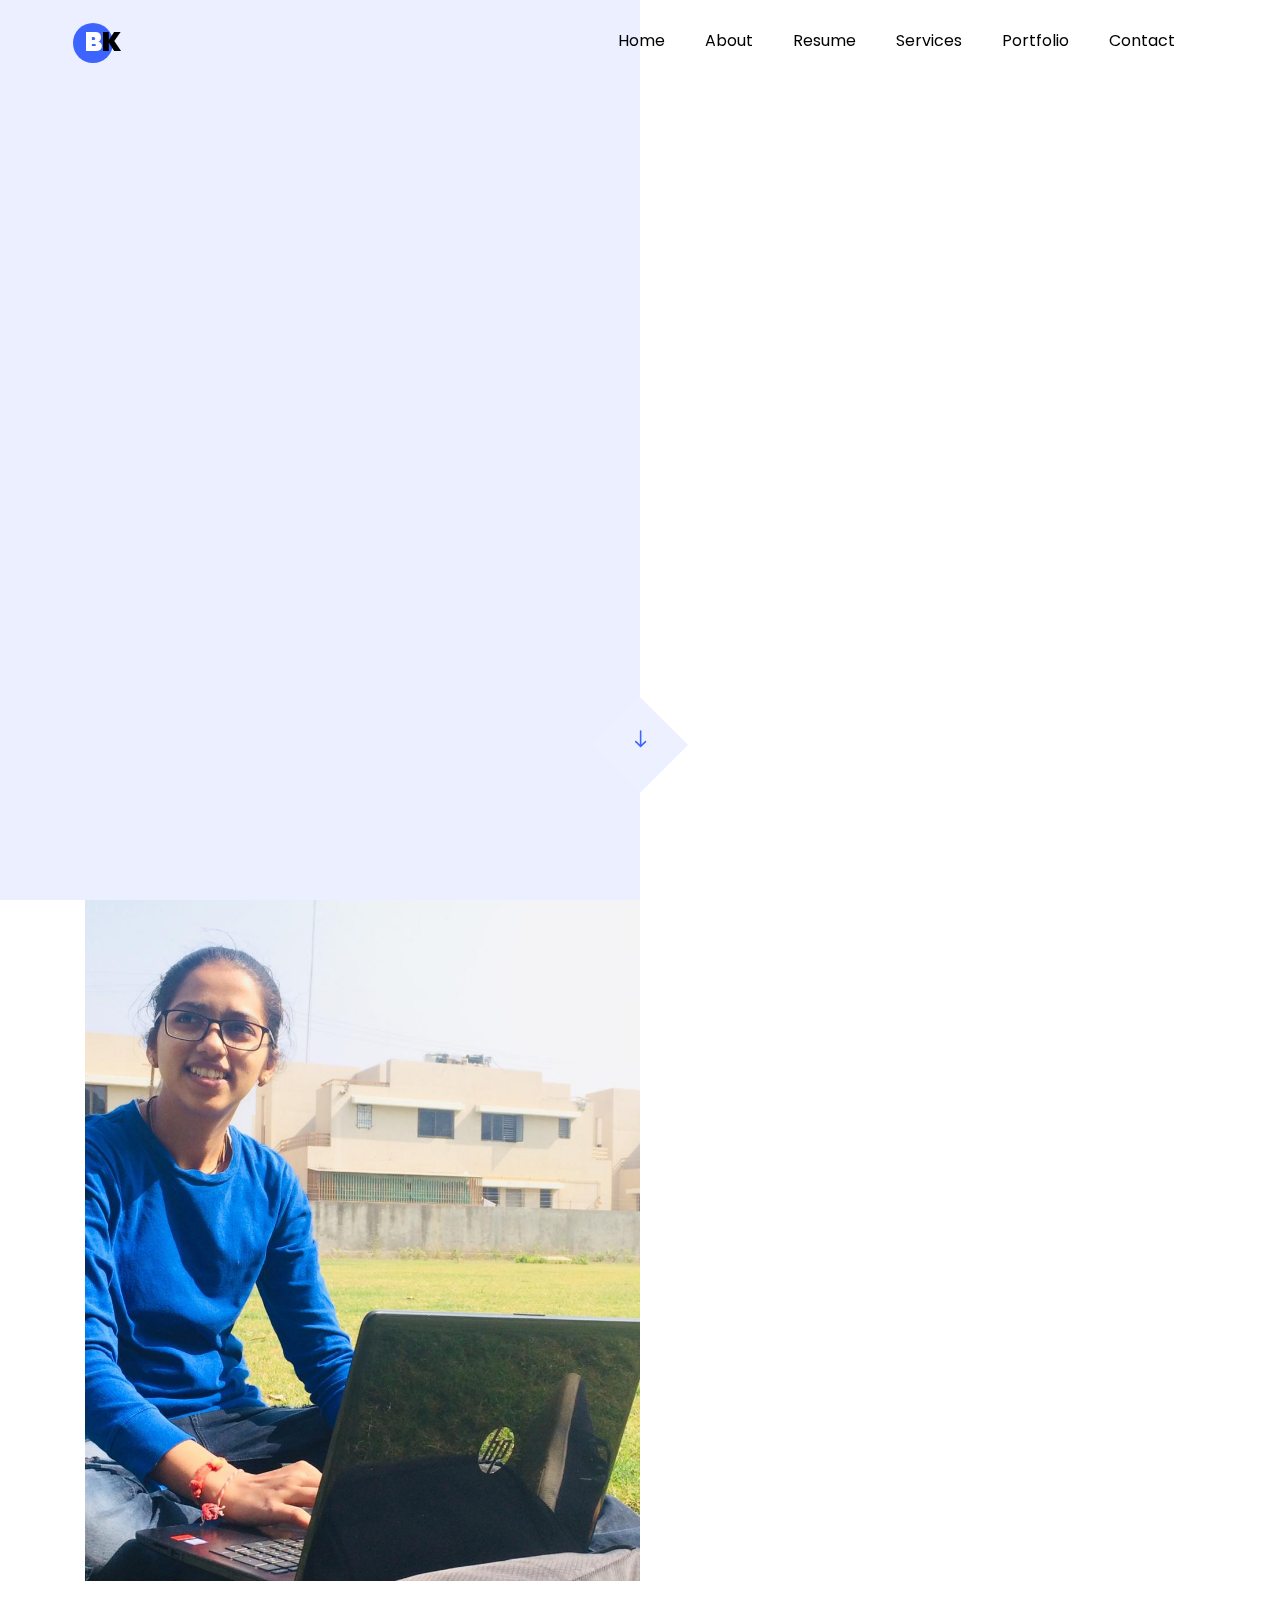
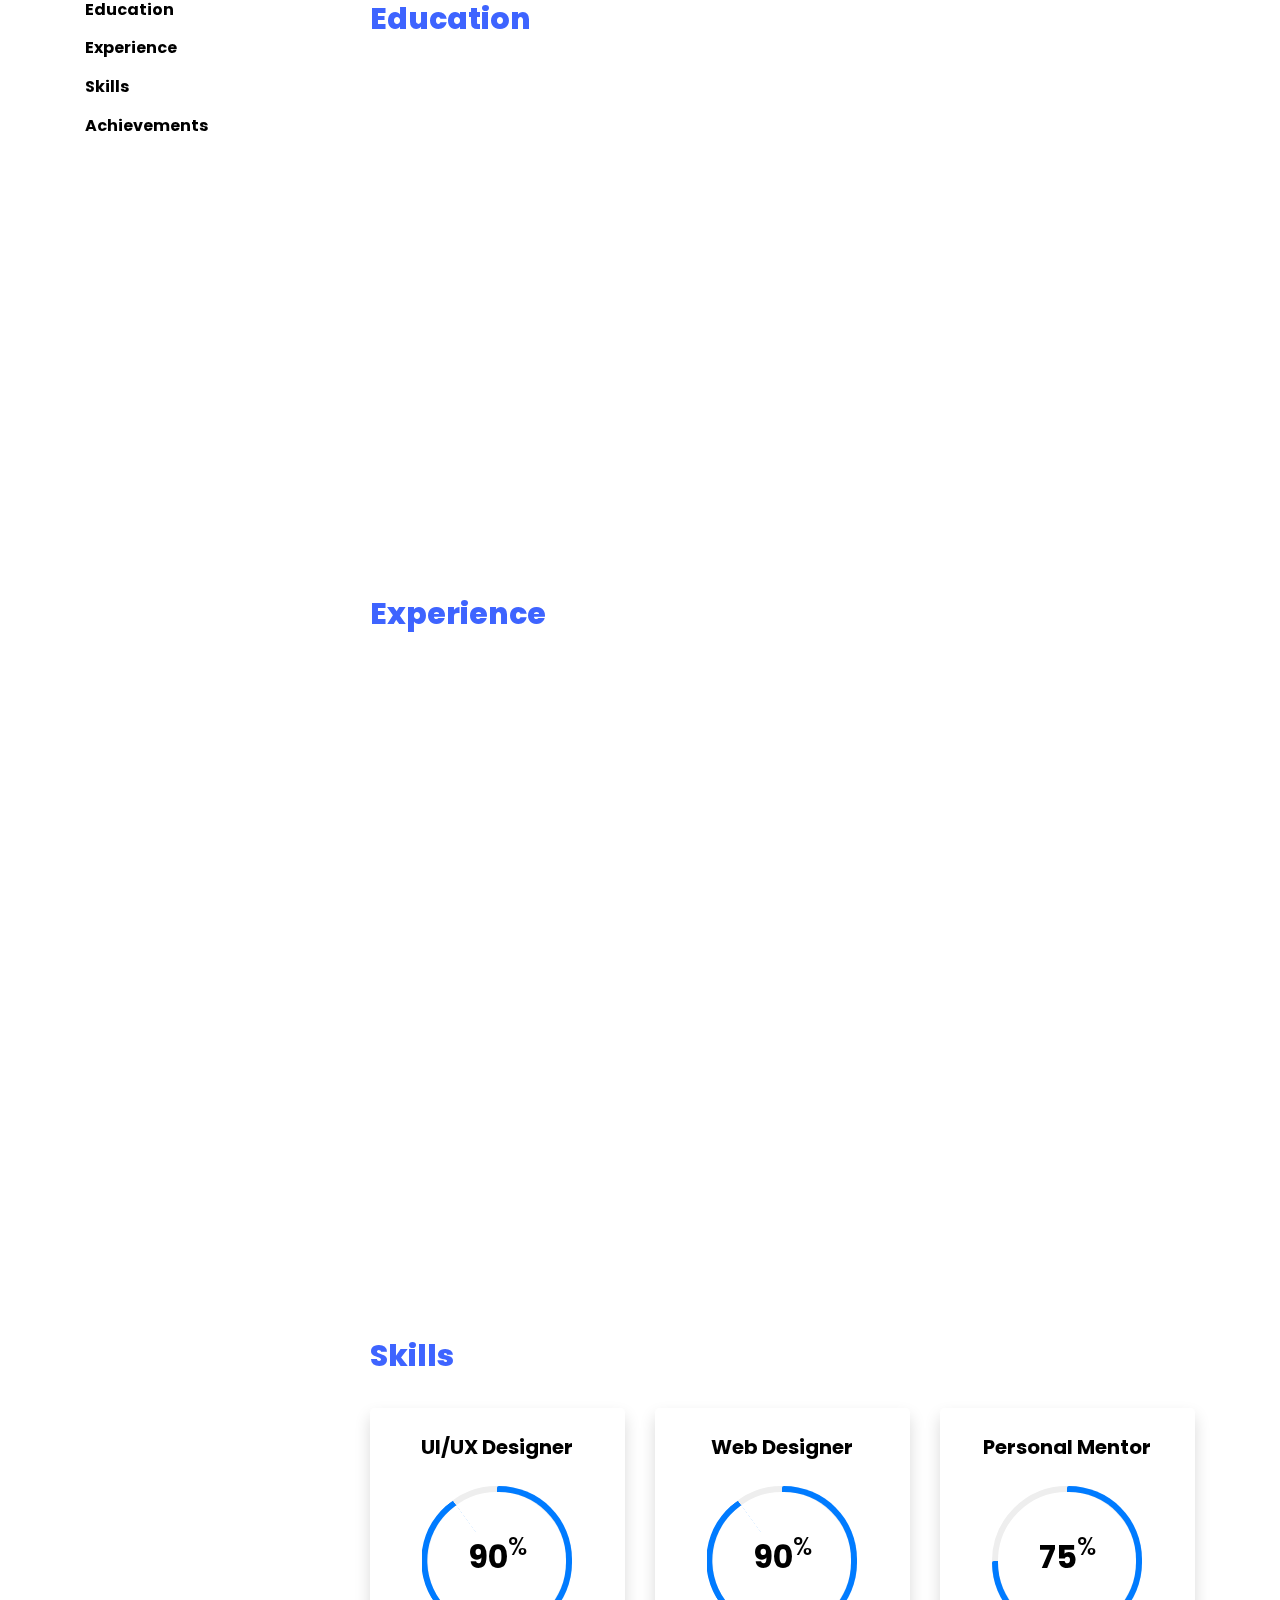
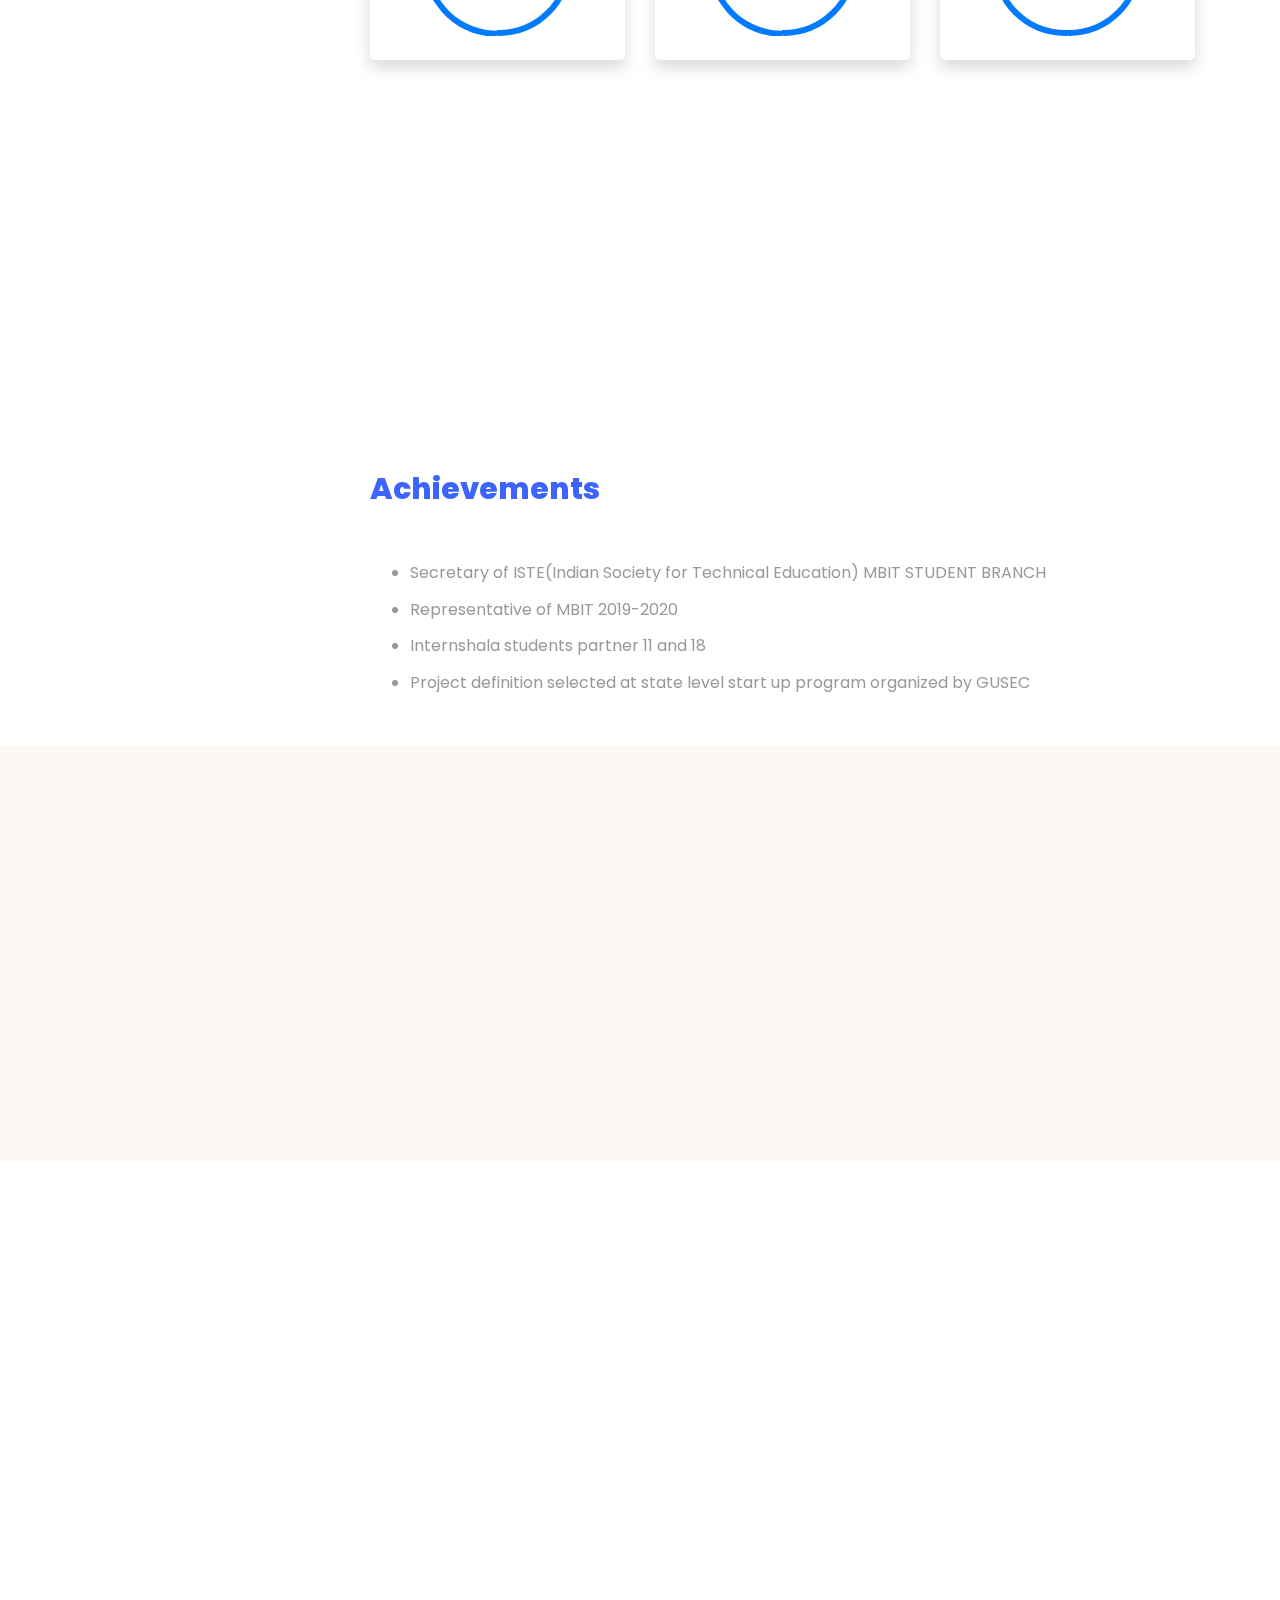
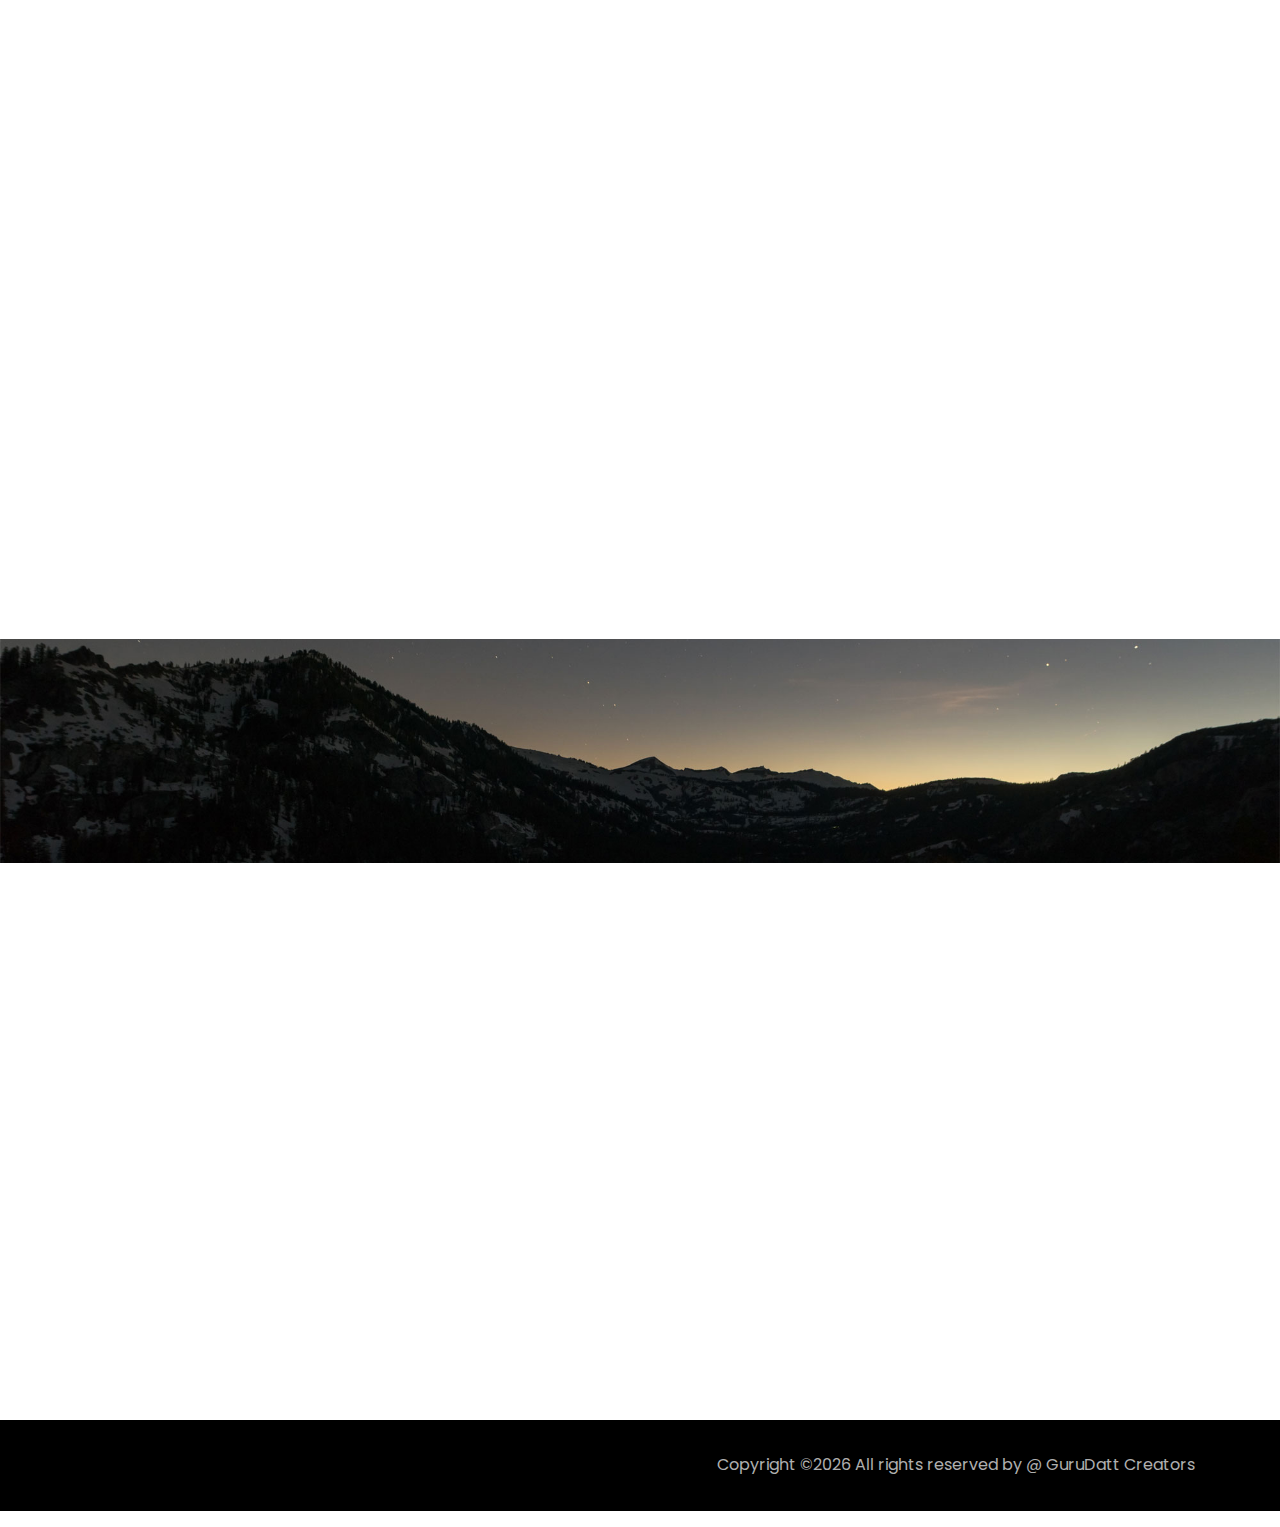
==== index.html @ 6f960ed7 "first commit" ====
<!DOCTYPE html>
<html lang="en">
  
<!-- Mirrored from technext.github.io/ronaldo/ by HTTrack Website Copier/3.x [XR&CO'2014], Mon, 31 May 2021 11:01:25 GMT -->
<!-- Added by HTTrack --><meta http-equiv="content-type" content="text/html;charset=utf-8" /><!-- /Added by HTTrack -->
<head>
    <title>Ronaldo - Free Bootstrap 4 Template by Colorlib</title>
    <meta charset="utf-8">
    <meta name="viewport" content="width=device-width, initial-scale=1, shrink-to-fit=no">
    
    <link href="https://fonts.googleapis.com/css?family=Poppins:100,200,300,400,500,600,700,800,900" rel="stylesheet">
	<link rel="stylesheet" href="path/to/font-awesome/css/font-awesome.min.css">
    <link rel="stylesheet" href="css/open-iconic-bootstrap.min.css">
    <link rel="stylesheet" href="css/animate.css">
    
    <link rel="stylesheet" href="css/owl.carousel.min.css">
    <link rel="stylesheet" href="css/owl.theme.default.min.css">
    <link rel="stylesheet" href="css/magnific-popup.css">

    <link rel="stylesheet" href="css/aos.css">

    <link rel="stylesheet" href="css/ionicons.min.css">
    
    <link rel="stylesheet" href="css/flaticon.css">
    <link rel="stylesheet" href="css/icomoon.css">
    <link rel="stylesheet" href="css/style.css">
  </head>
  <body data-spy="scroll" data-target=".site-navbar-target" data-offset="300">
	  
	  
    <nav class="navbar navbar-expand-lg navbar-dark ftco_navbar ftco-navbar-light site-navbar-target" id="ftco-navbar">
	    <div class="container">
	      <a class="navbar-brand" href="index-2.html"><span>B</span>K</a>
	      <button class="navbar-toggler js-fh5co-nav-toggle fh5co-nav-toggle" type="button" data-toggle="collapse" data-target="#ftco-nav" aria-controls="ftco-nav" aria-expanded="false" aria-label="Toggle navigation">
	        <span class="oi oi-menu"></span> Menu
	      </button>

	      <div class="collapse navbar-collapse" id="ftco-nav">
	        <ul class="navbar-nav nav ml-auto">
	          <li class="nav-item"><a href="#home-section" class="nav-link"><span>Home</span></a></li>
	          <li class="nav-item"><a href="#about-section" class="nav-link"><span>About</span></a></li>
	          <li class="nav-item"><a href="#resume-section" class="nav-link"><span>Resume</span></a></li>
	          <li class="nav-item"><a href="#services-section" class="nav-link"><span>Services</span></a></li>
	          <li class="nav-item"><a href="#projects-section" class="nav-link"><span>Portfolio</span></a></li>
	          <!-- <li class="nav-item"><a href="#blog-section" class="nav-link"><span>Blog</span></a></li> -->
	          <li class="nav-item"><a href="#contact-section" class="nav-link"><span>Contact</span></a></li>
	        </ul>
	      </div>
	    </div>
	  </nav>
	  <section class="hero-wrap js-fullheight">
      <div class="overlay"></div>
      <div class="container">
        <div class="row no-gutters slider-text js-fullheight justify-content-center align-items-center">
          <div class=" col-md-6 ftco-animate d-flex align-items-center">
          	<div class="text text-center">
          		<span class="subheading">Hey! I am</span>
		  				<h1>Bhumi Kachhiya</h1>
			  				<h2>I'm a 
								  <span
								     class="txt-rotate"
								     data-period="2000"
								     data-rotate='[ "Web Designer.", "Developer.", "Photographer.", "Marketer.", "Blogger" ]'></span>
								</h2>
							</div>
            </div>
          </div>
        </div>
      </div>
      <div class="mouse">
				<a href="#" class="mouse-icon">
					<div class="mouse-wheel"><span class="ion-ios-arrow-round-down"></span></div>
				</a>
			</div>
    </section>

    <section class="ftco-about img ftco-section ftco-no-pt ftco-no-pb" id="about-section">
    	<div class="container">
    		<div class="row d-flex no-gutters">
    			<div class="col-md-6 col-lg-6 d-flex">
    				<div class="img-about img d-flex align-items-stretch">
    					<div class="overlay"></div>
	    				<div class="img d-flex align-self-stretch align-items-center" style="background-image:url(images/Bhumi2.jpg);">
	    				</div>
    				</div>
    			</div>
    			<div class="col-md-6 col-lg-6 pl-md-5 py-5">
    				<div class="row justify-content-start pb-3">
		          <div class="col-md-12 heading-section ftco-animate">
		          	<h1 class="big">About</h1>
		            <h2 class="mb-4">About Me</h2>
		            <p>I am Bhumi Kachhiya. I'm UI/UX Designer, Front end Developer and Wordpress/shopify Developer life long learner, and ready for new opportunities.</p>
		          <p>I believe in user centered design and delivering the best possible experience to people. I have experience with following technology</p>
					<p>I was Representative of Madhuben & Bhanubhai Patel Institute of Technology 2019-2020. I also have experience in Non-technical field like Management , Speaker and Leadership. I worked as Secretary of ISTE MBIT SB and lead whole team since 2018 with 250+ members continuously 2 years. Also handle 20+ events as coordinator and volunteering in 35+ events.</p>
				</div>
		        </div>
	          <div class="counter-wrap ftco-animate d-flex mt-md-3">
              <div class="text">
              	<p class="mb-4">
	                <span class="number" data-number="120">0</span>
	                <span>Project complete</span>
                </p>
                <!-- <p><a href="#" class="btn btn-primary py-3 px-3">Download CV</a></p> -->
              </div>
	          </div>
	        </div>
        </div>
    	</div>
    </section>


    <section class="ftco-section ftco-no-pb goto-here" id="resume-section">
    	<div class="container">
    		<div class="row">
    			<div class="col-md-3">
				    <nav id="navi">
					    <ul>
					      <li><a href="#page-1">Education</a></li>
					      <li><a href="#page-2">Experience</a></li>
					      <li><a href="#page-3">Skills</a></li>
					      <li><a href="#page-4">Achievements</a></li>
					    </ul>
					  </nav>
					</div>
					<div class="col-md-9">
					  <div id="page-1" class= "page one">
					  	<h2 class="heading">Education</h2>
					    <div class="resume-wrap d-flex ftco-animate">
					    	<div class="icon d-flex align-items-center justify-content-center">
					    		<span class="flaticon-ideas"></span>
					    	</div>
					    	<div class="text pl-3">
		    					<span class="date">2016-2020</span>
		    					<h2>B.E - Computer Engineering</h2>
		    					<span class="position">MBIT</span>
	    					</div>
	    				</div>
	    				<div class="resume-wrap d-flex ftco-animate">
	    					<div class="icon d-flex align-items-center justify-content-center">
					    		<span class="flaticon-ideas"></span>
					    	</div>
					    	<div class="text pl-3">
		    					<span class="date">2014-2016</span>
		    					<h2>H.S.C.</h2>
		    					<span class="position">Kasturba Kanya Vidhyalaya</span>
		    				</div>
	    				</div>
	    				<div class="resume-wrap d-flex ftco-animate">
	    					<div class="icon d-flex align-items-center justify-content-center">
					    		<span class="flaticon-ideas"></span>
					    	</div>
					    	<div class="text pl-3">
		    					<span class="date">2013-2014</span>
		    					<h2>S.S.C.</h2>
		    					<span class="position">Cambridge University</span>
		    				</div>
	    				</div>
					  </div>

					  <div id="page-2" class= "page two">
					  	<h2 class="heading">Experience</h2>
					    <div class="resume-wrap d-flex ftco-animate">
					    	<div class="icon d-flex align-items-center justify-content-center">
					    		<span class="flaticon-ideas"></span>
					    	</div>
					    	<div class="text pl-3">
		    					<span class="date">2021-Current</span>
		    					<h2>IT Assistant</h2>
		    					<span class="position">Charotar Gas</span>
		    					<!-- <p>A small river named Duden flows by their place and supplies it with the necessary regelialia. It is a paradisematic country, in which roasted parts of sentences fly into your mouth.</p> -->
		    				</div>
	    				</div>
	    				<div class="resume-wrap d-flex ftco-animate">
	    					<div class="icon d-flex align-items-center justify-content-center">
					    		<span class="flaticon-ideas"></span>
					    	</div>
					    	<div class="text pl-3">
		    					<span class="date">Aug 2020 - May 2021</span>
		    					<h2>UI/UX Designer + Front End Developer</h2>
		    					<span class="position">Bitontree Solutions</span>
		    					<!-- <p>A small river named Duden flows by their place and supplies it with the necessary regelialia. It is a paradisematic country, in which roasted parts of sentences fly into your mouth.</p> -->
		    				</div>
	    				</div>
	    				<div class="resume-wrap d-flex ftco-animate">
	    					<div class="icon d-flex align-items-center justify-content-center">
					    		<span class="flaticon-ideas"></span>
					    	</div>
					    	<div class="text pl-3">
		    					<span class="date">Jan 2020 - Aug 2020</span>
		    					<h2>Front End Developer</h2>
		    					<span class="position">Alian Software</span>
		    					<!-- <p>A small river named Duden flows by their place and supplies it with the necessary regelialia. It is a paradisematic country, in which roasted parts of sentences fly into your mouth.</p> -->
		    				</div>
	    				</div>
	    				<div class="resume-wrap d-flex ftco-animate">
	    					<div class="icon d-flex align-items-center justify-content-center">
					    		<span class="flaticon-ideas"></span>
					    	</div>
					    	<div class="text pl-3">
		    					<span class="date">2017-2020</span>
		    					<h2>Secretary</h2>
		    					<span class="position">MBIT College</span>
		    					<!-- <p>A small river named Duden flows by their place and supplies it with the necessary regelialia. It is a paradisematic country, in which roasted parts of sentences fly into your mouth.</p> -->
		    				</div>
	    				</div>
	    				
					  </div>
					  <div id="page-3" class= "page three">
					  	<h2 class="heading">Skills</h2>
					  	<div class="row progress-circle mb-5">
					  		<div class="col-lg-4 mb-4">
						      <div class="bg-white rounded-lg shadow p-4">
						        <h2 class="h5 font-weight-bold text-center mb-4">UI/UX Designer</h2>

						        <!-- Progress bar 1 -->
						        <div class="progress mx-auto" data-value='90'>
						          <span class="progress-left">
                        <span class="progress-bar border-primary"></span>
						          </span>
						          <span class="progress-right">
                        <span class="progress-bar border-primary"></span>
						          </span>
						          <div class="progress-value w-100 h-100 rounded-circle d-flex align-items-center justify-content-center">
						            <div class="h2 font-weight-bold">90<sup class="small">%</sup></div>
						          </div>
						        </div>
						        <!-- END -->

						        <!-- Demo info -->
						        
						        <!-- END -->
						      </div>
						    </div>

						    <div class="col-lg-4 mb-4">
						      <div class="bg-white rounded-lg shadow p-4">
						        <h2 class="h5 font-weight-bold text-center mb-4">Web Designer</h2>

						        <!-- Progress bar 1 -->
						        <div class="progress mx-auto" data-value='90'>
						          <span class="progress-left">
                        <span class="progress-bar border-primary"></span>
						          </span>
						          <span class="progress-right">
                        <span class="progress-bar border-primary"></span>
						          </span>
						          <div class="progress-value w-100 h-100 rounded-circle d-flex align-items-center justify-content-center">
						            <div class="h2 font-weight-bold">90<sup class="small">%</sup></div>
						          </div>
						        </div>
						        <!-- END -->

						      </div>
						    </div>

						    <div class="col-lg-4 mb-4">
						      <div class="bg-white rounded-lg shadow p-4">
						        <h2 class="h5 font-weight-bold text-center mb-4">Personal Mentor</h2>

						        <!-- Progress bar 1 -->
						        <div class="progress mx-auto" data-value='75'>
						          <span class="progress-left">
                        <span class="progress-bar border-primary"></span>
						          </span>
						          <span class="progress-right">
                        <span class="progress-bar border-primary"></span>
						          </span>
						          <div class="progress-value w-100 h-100 rounded-circle d-flex align-items-center justify-content-center">
						            <div class="h2 font-weight-bold">75<sup class="small">%</sup></div>
						          </div>
						        </div>
						        <!-- END -->

						      </div>
						    </div>
					  	</div>
					  	<div class="row">
					  		<div class="col-md-6 animate-box">
									<div class="progress-wrap ftco-animate">
										<h3>HTML/5</h3>
										<div class="progress">
										 	<div class="progress-bar color-1" role="progressbar" aria-valuenow="90"
										  	aria-valuemin="0" aria-valuemax="100" style="width:90%">
										    <span>98%</span>
										  	</div>
										</div>
									</div>
								</div>
								<div class="col-md-6 animate-box">
									<div class="progress-wrap ftco-animate">
										<h3>CSS and Framework</h3>
										<div class="progress">
										 	<div class="progress-bar color-2" role="progressbar" aria-valuenow="85"
										  	aria-valuemin="0" aria-valuemax="100" style="width:85%">
										    <span>95%</span>
										  	</div>
										</div>
									</div>
								</div>
								<div class="col-md-6 animate-box">
									<div class="progress-wrap ftco-animate">
										<h3>JavaScript</h3>
										<div class="progress">
										 	<div class="progress-bar color-3" role="progressbar" aria-valuenow="95"
										  	aria-valuemin="0" aria-valuemax="100" style="width:95%">
										    <span>95%</span>
										  	</div>
										</div>
									</div>
								</div>
								<div class="col-md-6 animate-box">
									<div class="progress-wrap ftco-animate">
										<h3>Figma</h3>
										<div class="progress">
										 	<div class="progress-bar color-4" role="progressbar" aria-valuenow="90"
										  	aria-valuemin="0" aria-valuemax="100" style="width:90%">
										    <span>98%</span>
										  	</div>
										</div>
									</div>
								</div>
								<div class="col-md-6 animate-box">
									<div class="progress-wrap ftco-animate">
										<h3>React JS</h3>
										<div class="progress">
										 	<div class="progress-bar color-5" role="progressbar" aria-valuenow="70"
										  	aria-valuemin="0" aria-valuemax="100" style="width:70%">
										    <span>60%</span>
										  	</div>
										</div>
									</div>
								</div>
								<div class="col-md-6 animate-box">
									<div class="progress-wrap ftco-animate">
										<h3>Adobe XD</h3>
										<div class="progress">
										 	<div class="progress-bar color-6" role="progressbar" aria-valuenow="80"
										  	aria-valuemin="0" aria-valuemax="100" style="width:80%">
										    <span>60%</span>
										  	</div>
										</div>
									</div>
								</div>
					  	</div>
					  </div>
					  <div id="page-4" class= "page four">
					    <h2 class="heading">Achievements</h2>
						<ul class="my-5">
							<li class="position my-2">Secretary of ISTE(Indian Society for Technical
								Education) MBIT STUDENT BRANCH</li>
							<li class="position">Representative of MBIT 2019-2020</li>
							<li class="position my-2"> Internshala students partner 11 and 18</li>
							<li class="position">Project definition selected at state level start up
								program organized by GUSEC</li>
							
						</ul>
					  </div>
					</div>
			  </div>
    	</div>
    </section>

    <!-- <section class="ftco-section" id="services-section">
    	<div class="container-fluid px-md-5">
    		<div class="row justify-content-center py-5 mt-5">
          <div class="col-md-12 heading-section text-center ftco-animate">
          	<h1 class="big big-2">Check out the great services I offer</h1>
            <h2 class="mb-4">Services</h2>
            <p>Far far away, behind the word mountains, far from the countries Vokalia and Consonantia</p>
          </div>
        </div>
    		<div class="row">
					<div class="col-md-4 text-center d-flex ftco-animate">
						<a href="#" class="services-1 shadow">
							<span class="icon">
								<i class="flaticon-analysis"></i>
							</span>
							<div class="desc">
								<h3 class="mb-5">Web Design</h3>
								<p>A small river named Duden flows by their place and supplies it with the necessary regelialia.</p>
							</div>
						</a>
					</div>
					<div class="col-md-4 text-center d-flex ftco-animate">
						<a href="#" class="services-1 shadow">
							<span class="icon">
								<i class="flaticon-flasks"></i>
							</span>
							<div class="desc">
								<h3 class="mb-5">Phtography</h3>
								<p>A small river named Duden flows by their place and supplies it with the necessary regelialia.</p>
							</div>
						</a>
					</div>
					<div class="col-md-4 text-center d-flex ftco-animate">
						<a href="#" class="services-1 shadow">
							<span class="icon">
								<i class="flaticon-ideas"></i>
							</span>
							<div class="desc">
								<h3 class="mb-5">Web Developer</h3>
								<p>A small river named Duden flows by their place and supplies it with the necessary regelialia.</p>
							</div>
						</a>
					</div>

					<div class="col-md-4 text-center d-flex ftco-animate">
						<a href="#" class="services-1 shadow">
							<span class="icon">
								<i class="flaticon-innovation"></i>
							</span>
							<div class="desc">
								<h3 class="mb-5">App Developing</h3>
								<p>A small river named Duden flows by their place and supplies it with the necessary regelialia.</p>
							</div>
						</a>
					</div>
					<div class="col-md-4 text-center d-flex ftco-animate">
						<a href="#" class="services-1 shadow">
							<span class="icon">
								<i class="flaticon-ux-design"></i>
							</span>
							<div class="desc">
								<h3 class="mb-5">Branding</h3>
								<p>A small river named Duden flows by their place and supplies it with the necessary regelialia.</p>
							</div>
						</a>
					</div>
					<div class="col-md-4 text-center d-flex ftco-animate">
						<a href="#" class="services-1 shadow">
							<span class="icon">
								<i class="flaticon-idea"></i>
							</span>
							<div class="desc">
								<h3 class="mb-5">Product Strategy</h3>
								<p>A small river named Duden flows by their place and supplies it with the necessary regelialia.</p>
							</div>
						</a>
					</div>
				</div>
    	</div>
    </section> -->

          
	<!-- ======= Services Section ======= -->
    <section id="services" class="services section-bg ftco-section" id="services-section">
		<div class="container">
  
		  <div class="section-title" data-aos="fade-up">
			<h2 class="text-center">Services</h2>
			<p class="text-center">Check out the great services we offer</p>
		  </div>
  
		  <div class="row">
			<div class="col-md-6 col-lg-3 d-flex align-items-stretch" data-aos="zoom-in" data-aos-delay="100">
			  <div class="icon-box">
				<div class="icon"><i class="bx bxl-dribbble"></i></div>
				<h4 class="title"><a href="">UI/UX Design</a></h4>
				<p class="description">Voluptatum deleniti atque corrupti quos dolores et quas molestias excepturi sint occaecati cupiditate</p>
			  </div>
			</div>
  
			<div class="col-md-6 col-lg-3 d-flex align-items-stretch" data-aos="zoom-in" data-aos-delay="200">
			  <div class="icon-box">
				<div class="icon"><i class="bx bx-file"></i></div>
				<h4 class="title"><a href="">UX Research</a></h4>
				<p class="description">Duis aute irure dolor in reprehenderit in voluptate velit esse cillum dolore eu fugiat nulla</p>
			  </div>
			</div>
  
			<div class="col-md-6 col-lg-3 d-flex align-items-stretch" data-aos="zoom-in" data-aos-delay="300">
			  <div class="icon-box">
				<div class="icon"><i class="bx bx-tachometer"></i></div>
				<h4 class="title"><a href="">Web Developer</a></h4>
				<p class="description">Excepteur sint occaecat cupidatat non proident, sunt in culpa qui officia deserunt mollit anim</p>
			  </div>
			</div>
  
			<div class="col-md-6 col-lg-3 d-flex align-items-stretch" data-aos="zoom-in" data-aos-delay="400">
			  <div class="icon-box">
				<div class="icon"><i class="bx bx-world"></i></div>
				<h4 class="title"><a href="">Wireframing and prototyping</a></h4>
				<p class="description">At vero eos et accusamus et iusto odio dignissimos ducimus qui blanditiis praesentium voluptatum</p>
			  </div>
			</div>
  
		  </div>
  
		</div>
	  </section><!-- End Services Section -->

	  
   <!-- ======= Portfolio Section ======= -->
   <section id="portfolio" class="portfolio ftco-section ftco-project" id="projects-section">
	<div class="container">

	  <div class="section-title" data-aos="fade-up">
		<h2 class="text-center">Portfolio</h2>
		<p class="text-center">Check out our beautifull portfolio</p>
	  </div>

	  <div class="row" data-aos="fade-up" data-aos-delay="100">
		<div class="col-lg-12">
		  <ul id="portfolio-flters">
			<li data-filter="*" class="filter-active">All</li>
			<li data-filter=".filter-app">App</li>
			<li data-filter=".filter-card">Card</li>
			<li data-filter=".filter-web">Web</li>
		  </ul>
		</div>
	  </div>

	  <div class="row portfolio-container" data-aos="fade-up" data-aos-delay="200">

		<div class="col-lg-4 col-md-6 portfolio-item filter-app">
		  <div class="portfolio-wrap">
			<img src="images/portfolio-1.jpg" class="img-fluid" alt="">
			<div class="portfolio-links">
			  <a href="images/portfolio-1.jpg" data-gall="portfolioGallery" class="venobox" title="App 1"><i class="icofont-plus-circle"></i></a>
			  <a href="portfolio-details.html" title="More Details"><i class="icofont-link"></i></a>
			</div>
			<div class="portfolio-info">
			  <h4>App 1</h4>
			  <p>App</p>
			</div>
		  </div>
		</div>

		<div class="col-lg-4 col-md-6 portfolio-item filter-web">
		  <div class="portfolio-wrap">
			<img src="images/portfolio-2.jpg" class="img-fluid" alt="">
			<div class="portfolio-links">
			  <a href="images/portfolio-2.jpg" data-gall="portfolioGallery" class="venobox" title="Web 3"><i class="icofont-plus-circle"></i></a>
			  <a href="portfolio-details.html" title="More Details"><i class="icofont-link"></i></a>
			</div>
			<div class="portfolio-info">
			  <h4>Web 3</h4>
			  <p>Web</p>
			</div>
		  </div>
		</div>

		<div class="col-lg-4 col-md-6 portfolio-item filter-app">
		  <div class="portfolio-wrap">
			<img src="images/portfolio-3.jpg" class="img-fluid" alt="">
			<div class="portfolio-links">
			  <a href="images/portfolio-3.jpg" data-gall="portfolioGallery" class="venobox" title="App 2"><i class="icofont-plus-circle"></i></a>
			  <a href="portfolio-details.html" title="More Details"><i class="icofont-link"></i></a>
			</div>
			<div class="portfolio-info">
			  <h4>App 2</h4>
			  <p>App</p>
			</div>
		  </div>
		</div>

		<div class="col-lg-4 col-md-6 portfolio-item filter-card">
		  <div class="portfolio-wrap">
			<img src="images/portfolio-4.jpg" class="img-fluid" alt="">
			<div class="portfolio-links">
			  <a href="images/portfolio-4.jpg" data-gall="portfolioGallery" class="venobox" title="Card 2"><i class="icofont-plus-circle"></i></a>
			  <a href="portfolio-details.html" title="More Details"><i class="icofont-link"></i></a>
			</div>
			<div class="portfolio-info">
			  <h4>Card 2</h4>
			  <p>Card</p>
			</div>
		  </div>
		</div>

		<div class="col-lg-4 col-md-6 portfolio-item filter-web">
		  <div class="portfolio-wrap">
			<img src="images/portfolio-5.jpg" class="img-fluid" alt="">
			<div class="portfolio-links">
			  <a href="images/portfolio-5.jpg" data-gall="portfolioGallery" class="venobox" title="Web 2"><i class="icofont-plus-circle"></i></a>
			  <a href="portfolio-details.html" title="More Details"><i class="icofont-link"></i></a>
			</div>
			<div class="portfolio-info">
			  <h4>Web 2</h4>
			  <p>Web</p>
			</div>
		  </div>
		</div>

		<div class="col-lg-4 col-md-6 portfolio-item filter-app">
		  <div class="portfolio-wrap">
			<img src="images/portfolio-6.jpg" class="img-fluid" alt="">
			<div class="portfolio-links">
			  <a href="images/portfolio-6.jpg" data-gall="portfolioGallery" class="venobox" title="App 3"><i class="icofont-plus-circle"></i></a>
			  <a href="portfolio-details.html" title="More Details"><i class="icofont-link"></i></a>
			</div>
			<div class="portfolio-info">
			  <h4>App 3</h4>
			  <p>App</p>
			</div>
		  </div>
		</div>

		<div class="col-lg-4 col-md-6 portfolio-item filter-card">
		  <div class="portfolio-wrap">
			<img src="images/portfolio-7.jpg" class="img-fluid" alt="">
			<div class="portfolio-links">
			  <a href="images/portfolio-7.jpg" data-gall="portfolioGallery" class="venobox" title="Card 1"><i class="icofont-plus-circle"></i></a>
			  <a href="portfolio-details.html" title="More Details"><i class="icofont-link"></i></a>
			</div>
			<div class="portfolio-info">
			  <h4>Card 1</h4>
			  <p>Card</p>
			</div>
		  </div>
		</div>

		<div class="col-lg-4 col-md-6 portfolio-item filter-card">
		  <div class="portfolio-wrap">
			<img src="images/portfolio-8.jpg" class="img-fluid" alt="">
			<div class="portfolio-links">
			  <a href="images/portfolio-8.jpg" data-gall="portfolioGallery" class="venobox" title="Card 3"><i class="icofont-plus-circle"></i></a>
			  <a href="portfolio-details.html" title="More Details"><i class="icofont-link"></i></a>
			</div>
			<div class="portfolio-info">
			  <h4>Card 3</h4>
			  <p>Card</p>
			</div>
		  </div>
		</div>

		<div class="col-lg-4 col-md-6 portfolio-item filter-web">
		  <div class="portfolio-wrap">
			<img src="images/portfolio-9.jpg" class="img-fluid" alt="">
			<div class="portfolio-links">
			  <a href="images/portfolio-9.jpg" data-gall="portfolioGallery" class="venobox" title="Web 3"><i class="icofont-plus-circle"></i></a>
			  <a href="portfolio-details.html" title="More Details"><i class="icofont-link"></i></a>
			</div>
			<div class="portfolio-info">
			  <h4>Web 3</h4>
			  <p>Web</p>
			</div>
		  </div>
		</div>

	  </div>

	</div>
  </section><!-- End Portfolio Section -->

    
    <section class="ftco-section ftco-hireme img" style="background-image: url(images/bg_1.jpg)">
    	<div class="hire-me-bg"></div>
			<div class="container">
				<div class="row justify-content-center">
					<div class="col-md-7 ftco-animate text-center">
						<h2>I'm <span>Available</span> for freelancing</h2>
						<p>A small river named Duden flows by their place and supplies it with the necessary regelialia.</p>
						<p class="mb-0"><a href="#" class="btn btn-primary py-3 px-5">Hire me</a></p>
					</div>
				</div>
			</div>
		</section>

    <section class="ftco-section contact-section ftco-no-pb" id="contact-section">
      <div class="container">
      	<div class="row justify-content-center mb-5 pb-3">
          <div class="col-md-7 heading-section text-center ftco-animate">
          
            <h2>Contact Me</h2>
			<div class="bar"></div>
            <p>Don't make things complicated !</p>
			<p>Feel Free to contact us, you are just one step away from your Dream Project..</p>
          </div>
        </div>

        <div class="row d-flex contact-info mb-5">
          <div class="col-md-6 col-lg-4 d-flex ftco-animate">
          	<div class="align-self-stretch box text-center p-4 shadow">
          		<div class="icon d-flex align-items-center justify-content-center">
          			<span class="icon-map-signs"></span>
          		</div>
          		<div>
	          		<h3 class="mb-4">Location</h3>
		            <p>Anand, Gujarat, India</p>
		          </div>
	          </div>
          </div>
          <div class="col-md-6 col-lg-4 d-flex ftco-animate">
          	<div class="align-self-stretch box text-center p-4 shadow">
          		<div class="icon d-flex align-items-center justify-content-center">
          			<span class="icon-paper-plane"></span>
          		</div>
          		<div>
	          		<h3 class="mb-4">Email Address</h3>
		            <p><a href="mailto:info@yoursite.com">gcdev.info@gmail.com</a></p>
		          </div>
	          </div>
          </div>
          <div class="col-md-6 col-lg-4 d-flex ftco-animate">
          	<div class="align-self-stretch box text-center p-4 shadow">
          		<div class="icon d-flex align-items-center justify-content-center">
          			<span class="icon-globe"></span>
          		</div>
          		<div>
	          		<h3 class="mb-4">Website</h3>
		            <p><a href="#">yoursite.com</a></p>
	            </div>
	          </div>
          </div>
        </div>
      </div>
    </section>
		

    <footer class="ftco-footer ftco-section">
      <div class="container">
		 
		<ul class="ftco-footer-social list-unstyled float-md-left float-lft  text-center">
			<li class="ftco-animate"><a href="#"><span class="icon-facebook"></span></a></li>
			<li class="ftco-animate"><a href="#"><span class="icon-instagram"></span></a></li>
			<li class="ftco-animate"><a href="#"><span><i class="fa fa-dribbble" aria-hidden="true"></i></span></a></li>
		</ul>
            <p class="text-right mt-3">Copyright &copy;<script>document.write(new Date().getFullYear());</script> All rights reserved by @ GuruDatt Creators</p>

		</div>
    </footer>
    
  

  <!-- loader -->
  <div id="ftco-loader" class="show fullscreen"><svg class="circular" width="48px" height="48px"><circle class="path-bg" cx="24" cy="24" r="22" fill="none" stroke-width="4" stroke="#eeeeee"/><circle class="path" cx="24" cy="24" r="22" fill="none" stroke-width="4" stroke-miterlimit="10" stroke="#F96D00"/></svg></div>


  <script src="js/jquery.min.js"></script>
  <script src="js/jquery-migrate-3.0.1.min.js"></script>
  <script src="js/popper.min.js"></script>
  <script src="js/bootstrap.min.js"></script>
  <script src="js/jquery.easing.1.3.js"></script>
  <script src="js/jquery.waypoints.min.js"></script>
  <script src="js/jquery.stellar.min.js"></script>
  <script src="js/owl.carousel.min.js"></script>
  <script src="js/jquery.magnific-popup.min.js"></script>
  <script src="js/aos.js"></script>
  <script src="js/jquery.animateNumber.min.js"></script>
  <script src="js/scrollax.min.js"></script>
  
  <script src="js/main.js"></script>
    
  </body>

<!-- Mirrored from technext.github.io/ronaldo/ by HTTrack Website Copier/3.x [XR&CO'2014], Mon, 31 May 2021 11:01:41 GMT -->
</html>
---- css/flaticon.css ----
/*
  	Flaticon icon font: Flaticon
  	Creation date: 04/01/2019 13:45
  	*/


@font-face {
  font-family: "Flaticon";
  src: url("../fonts/flaticon/font/Flaticon.eot");
  src: url("../fonts/flaticon/font/Flaticond41d.eot?#iefix") format("embedded-opentype"),
       url("../fonts/flaticon/font/Flaticon.woff") format("woff"),
       url("../fonts/flaticon/font/Flaticon.ttf") format("truetype"),
       url("../fonts/flaticon/font/Flaticon.svg#Flaticon") format("svg");
  font-weight: normal;
  font-style: normal;
}

@media screen and (-webkit-min-device-pixel-ratio:0) {
  @font-face {
    font-family: "Flaticon";
    src: url("../fonts/flaticon/font/Flaticon.svg#Flaticon") format("svg");
  }
}

[class^="flaticon-"]:before, [class*=" flaticon-"]:before,
[class^="flaticon-"]:after, [class*=" flaticon-"]:after {   
  font-family: Flaticon;
  font-style: normal;
  font-weight: normal;
  font-variant: normal;
  text-transform: none;
  line-height: 1;

  /* Better Font Rendering =========== */
  -webkit-font-smoothing: antialiased;
  -moz-osx-font-smoothing: grayscale;
}

.flaticon-ideas:before { content: "\f100"; }
.flaticon-flasks:before { content: "\f101"; }
.flaticon-analysis:before { content: "\f102"; }
.flaticon-ux-design:before { content: "\f103"; }
.flaticon-web-design:before { content: "\f104"; }
.flaticon-idea:before { content: "\f105"; }
.flaticon-innovation:before { content: "\f106"; }
---- css/icomoon.css ----
@font-face {
  font-family: 'icomoon';
  src:  url('../fonts/icomoon/icomoonccfb.eot?6tt51o');
  src:  url('../fonts/icomoon/icomoonccfb.eot?6tt51o#iefix') format('embedded-opentype'),
    url('../fonts/icomoon/icomoonccfb.ttf?6tt51o') format('truetype'),
    url('../fonts/icomoon/icomoonccfb.woff?6tt51o') format('woff'),
    url('../fonts/icomoon/icomoonccfb.svg?6tt51o#icomoon') format('svg');
  font-weight: normal;
  font-style: normal;
}

[class^="icon-"], [class*=" icon-"] {
  /* use !important to prevent issues with browser extensions that change fonts */
  font-family: 'icomoon' !important;
  speak: none;
  font-style: normal;
  font-weight: normal;
  font-variant: normal;
  text-transform: none;
  line-height: 1;

  /* Better Font Rendering =========== */
  -webkit-font-smoothing: antialiased;
  -moz-osx-font-smoothing: grayscale;
}

.icon-asterisk:before {
  content: "\f069";
}
.icon-plus:before {
  content: "\f067";
}
.icon-question:before {
  content: "\f128";
}
.icon-minus:before {
  content: "\f068";
}
.icon-glass:before {
  content: "\f000";
}
.icon-music:before {
  content: "\f001";
}
.icon-search:before {
  content: "\f002";
}
.icon-envelope-o:before {
  content: "\f003";
}
.icon-heart:before {
  content: "\f004";
}
.icon-star:before {
  content: "\f005";
}
.icon-star-o:before {
  content: "\f006";
}
.icon-user:before {
  content: "\f007";
}
.icon-film:before {
  content: "\f008";
}
.icon-th-large:before {
  content: "\f009";
}
.icon-th:before {
  content: "\f00a";
}
.icon-th-list:before {
  content: "\f00b";
}
.icon-check:before {
  content: "\f00c";
}
.icon-close:before {
  content: "\f00d";
}
.icon-remove:before {
  content: "\f00d";
}
.icon-times:before {
  content: "\f00d";
}
.icon-search-plus:before {
  content: "\f00e";
}
.icon-search-minus:before {
  content: "\f010";
}
.icon-power-off:before {
  content: "\f011";
}
.icon-signal:before {
  content: "\f012";
}
.icon-cog:before {
  content: "\f013";
}
.icon-gear:before {
  content: "\f013";
}
.icon-trash-o:before {
  content: "\f014";
}
.icon-home:before {
  content: "\f015";
}
.icon-file-o:before {
  content: "\f016";
}
.icon-clock-o:before {
  content: "\f017";
}
.icon-road:before {
  content: "\f018";
}
.icon-download:before {
  content: "\f019";
}
.icon-arrow-circle-o-down:before {
  content: "\f01a";
}
.icon-arrow-circle-o-up:before {
  content: "\f01b";
}
.icon-inbox:before {
  content: "\f01c";
}
.icon-play-circle-o:before {
  content: "\f01d";
}
.icon-repeat:before {
  content: "\f01e";
}
.icon-rotate-right:before {
  content: "\f01e";
}
.icon-refresh:before {
  content: "\f021";
}
.icon-list-alt:before {
  content: "\f022";
}
.icon-lock:before {
  content: "\f023";
}
.icon-flag:before {
  content: "\f024";
}
.icon-headphones:before {
  content: "\f025";
}
.icon-volume-off:before {
  content: "\f026";
}
.icon-volume-down:before {
  content: "\f027";
}
.icon-volume-up:before {
  content: "\f028";
}
.icon-qrcode:before {
  content: "\f029";
}
.icon-barcode:before {
  content: "\f02a";
}
.icon-tag:before {
  content: "\f02b";
}
.icon-tags:before {
  content: "\f02c";
}
.icon-book:before {
  content: "\f02d";
}
.icon-bookmark:before {
  content: "\f02e";
}
.icon-print:before {
  content: "\f02f";
}
.icon-camera:before {
  content: "\f030";
}
.icon-font:before {
  content: "\f031";
}
.icon-bold:before {
  content: "\f032";
}
.icon-italic:before {
  content: "\f033";
}
.icon-text-height:before {
  content: "\f034";
}
.icon-text-width:before {
  content: "\f035";
}
.icon-align-left:before {
  content: "\f036";
}
.icon-align-center:before {
  content: "\f037";
}
.icon-align-right:before {
  content: "\f038";
}
.icon-align-justify:before {
  content: "\f039";
}
.icon-list:before {
  content: "\f03a";
}
.icon-dedent:before {
  content: "\f03b";
}
.icon-outdent:before {
  content: "\f03b";
}
.icon-indent:before {
  content: "\f03c";
}
.icon-video-camera:before {
  content: "\f03d";
}
.icon-image:before {
  content: "\f03e";
}
.icon-photo:before {
  content: "\f03e";
}
.icon-picture-o:before {
  content: "\f03e";
}
.icon-pencil:before {
  content: "\f040";
}
.icon-map-marker:before {
  content: "\f041";
}
.icon-adjust:before {
  content: "\f042";
}
.icon-tint:before {
  content: "\f043";
}
.icon-edit:before {
  content: "\f044";
}
.icon-pencil-square-o:before {
  content: "\f044";
}
.icon-share-square-o:before {
  content: "\f045";
}
.icon-check-square-o:before {
  content: "\f046";
}
.icon-arrows:before {
  content: "\f047";
}
.icon-step-backward:before {
  content: "\f048";
}
.icon-fast-backward:before {
  content: "\f049";
}
.icon-backward:before {
  content: "\f04a";
}
.icon-play:before {
  content: "\f04b";
}
.icon-pause:before {
  content: "\f04c";
}
.icon-stop:before {
  content: "\f04d";
}
.icon-forward:before {
  content: "\f04e";
}
.icon-fast-forward:before {
  content: "\f050";
}
.icon-step-forward:before {
  content: "\f051";
}
.icon-eject:before {
  content: "\f052";
}
.icon-chevron-left:before {
  content: "\f053";
}
.icon-chevron-right:before {
  content: "\f054";
}
.icon-plus-circle:before {
  content: "\f055";
}
.icon-minus-circle:before {
  content: "\f056";
}
.icon-times-circle:before {
  content: "\f057";
}
.icon-check-circle:before {
  content: "\f058";
}
.icon-question-circle:before {
  content: "\f059";
}
.icon-info-circle:before {
  content: "\f05a";
}
.icon-crosshairs:before {
  content: "\f05b";
}
.icon-times-circle-o:before {
  content: "\f05c";
}
.icon-check-circle-o:before {
  content: "\f05d";
}
.icon-ban:before {
  content: "\f05e";
}
.icon-arrow-left:before {
  content: "\f060";
}
.icon-arrow-right:before {
  content: "\f061";
}
.icon-arrow-up:before {
  content: "\f062";
}
.icon-arrow-down:before {
  content: "\f063";
}
.icon-mail-forward:before {
  content: "\f064";
}
.icon-share:before {
  content: "\f064";
}
.icon-expand:before {
  content: "\f065";
}
.icon-compress:before {
  content: "\f066";
}
.icon-exclamation-circle:before {
  content: "\f06a";
}
.icon-gift:before {
  content: "\f06b";
}
.icon-leaf:before {
  content: "\f06c";
}
.icon-fire:before {
  content: "\f06d";
}
.icon-eye:before {
  content: "\f06e";
}
.icon-eye-slash:before {
  content: "\f070";
}
.icon-exclamation-triangle:before {
  content: "\f071";
}
.icon-warning:before {
  content: "\f071";
}
.icon-plane:before {
  content: "\f072";
}
.icon-calendar:before {
  content: "\f073";
}
.icon-random:before {
  content: "\f074";
}
.icon-comment:before {
  content: "\f075";
}
.icon-magnet:before {
  content: "\f076";
}
.icon-chevron-up:before {
  content: "\f077";
}
.icon-chevron-down:before {
  content: "\f078";
}
.icon-retweet:before {
  content: "\f079";
}
.icon-shopping-cart:before {
  content: "\f07a";
}
.icon-folder:before {
  content: "\f07b";
}
.icon-folder-open:before {
  content: "\f07c";
}
.icon-arrows-v:before {
  content: "\f07d";
}
.icon-arrows-h:before {
  content: "\f07e";
}
.icon-bar-chart:before {
  content: "\f080";
}
.icon-bar-chart-o:before {
  content: "\f080";
}
.icon-twitter-square:before {
  content: "\f081";
}
.icon-facebook-square:before {
  content: "\f082";
}
.icon-camera-retro:before {
  content: "\f083";
}
.icon-key:before {
  content: "\f084";
}
.icon-cogs:before {
  content: "\f085";
}
.icon-gears:before {
  content: "\f085";
}
.icon-comments:before {
  content: "\f086";
}
.icon-thumbs-o-up:before {
  content: "\f087";
}
.icon-thumbs-o-down:before {
  content: "\f088";
}
.icon-star-half:before {
  content: "\f089";
}
.icon-heart-o:before {
  content: "\f08a";
}
.icon-sign-out:before {
  content: "\f08b";
}
.icon-linkedin-square:before {
  content: "\f08c";
}
.icon-thumb-tack:before {
  content: "\f08d";
}
.icon-external-link:before {
  content: "\f08e";
}
.icon-sign-in:before {
  content: "\f090";
}
.icon-trophy:before {
  content: "\f091";
}
.icon-github-square:before {
  content: "\f092";
}
.icon-upload:before {
  content: "\f093";
}
.icon-lemon-o:before {
  content: "\f094";
}
.icon-phone:before {
  content: "\f095";
}
.icon-square-o:before {
  content: "\f096";
}
.icon-bookmark-o:before {
  content: "\f097";
}
.icon-phone-square:before {
  content: "\f098";
}
.icon-twitter:before {
  content: "\f099";
}
.icon-facebook:before {
  content: "\f09a";
}
.icon-facebook-f:before {
  content: "\f09a";
}
.icon-github:before {
  content: "\f09b";
}
.icon-unlock:before {
  content: "\f09c";
}
.icon-credit-card:before {
  content: "\f09d";
}
.icon-feed:before {
  content: "\f09e";
}
.icon-rss:before {
  content: "\f09e";
}
.icon-hdd-o:before {
  content: "\f0a0";
}
.icon-bullhorn:before {
  content: "\f0a1";
}
.icon-bell-o:before {
  content: "\f0a2";
}
.icon-certificate:before {
  content: "\f0a3";
}
.icon-hand-o-right:before {
  content: "\f0a4";
}
.icon-hand-o-left:before {
  content: "\f0a5";
}
.icon-hand-o-up:before {
  content: "\f0a6";
}
.icon-hand-o-down:before {
  content: "\f0a7";
}
.icon-arrow-circle-left:before {
  content: "\f0a8";
}
.icon-arrow-circle-right:before {
  content: "\f0a9";
}
.icon-arrow-circle-up:before {
  content: "\f0aa";
}
.icon-arrow-circle-down:before {
  content: "\f0ab";
}
.icon-globe:before {
  content: "\f0ac";
}
.icon-wrench:before {
  content: "\f0ad";
}
.icon-tasks:before {
  content: "\f0ae";
}
.icon-filter:before {
  content: "\f0b0";
}
.icon-briefcase:before {
  content: "\f0b1";
}
.icon-arrows-alt:before {
  content: "\f0b2";
}
.icon-group:before {
  content: "\f0c0";
}
.icon-users:before {
  content: "\f0c0";
}
.icon-chain:before {
  content: "\f0c1";
}
.icon-link:before {
  content: "\f0c1";
}
.icon-cloud:before {
  content: "\f0c2";
}
.icon-flask:before {
  content: "\f0c3";
}
.icon-cut:before {
  content: "\f0c4";
}
.icon-scissors:before {
  content: "\f0c4";
}
.icon-copy:before {
  content: "\f0c5";
}
.icon-files-o:before {
  content: "\f0c5";
}
.icon-paperclip:before {
  content: "\f0c6";
}
.icon-floppy-o:before {
  content: "\f0c7";
}
.icon-save:before {
  content: "\f0c7";
}
.icon-square:before {
  content: "\f0c8";
}
.icon-bars:before {
  content: "\f0c9";
}
.icon-navicon:before {
  content: "\f0c9";
}
.icon-reorder:before {
  content: "\f0c9";
}
.icon-list-ul:before {
  content: "\f0ca";
}
.icon-list-ol:before {
  content: "\f0cb";
}
.icon-strikethrough:before {
  content: "\f0cc";
}
.icon-underline:before {
  content: "\f0cd";
}
.icon-table:before {
  content: "\f0ce";
}
.icon-magic:before {
  content: "\f0d0";
}
.icon-truck:before {
  content: "\f0d1";
}
.icon-pinterest:before {
  content: "\f0d2";
}
.icon-pinterest-square:before {
  content: "\f0d3";
}
.icon-google-plus-square:before {
  content: "\f0d4";
}
.icon-google-plus:before {
  content: "\f0d5";
}
.icon-money:before {
  content: "\f0d6";
}
.icon-caret-down:before {
  content: "\f0d7";
}
.icon-caret-up:before {
  content: "\f0d8";
}
.icon-caret-left:before {
  content: "\f0d9";
}
.icon-caret-right:before {
  content: "\f0da";
}
.icon-columns:before {
  content: "\f0db";
}
.icon-sort:before {
  content: "\f0dc";
}
.icon-unsorted:before {
  content: "\f0dc";
}
.icon-sort-desc:before {
  content: "\f0dd";
}
.icon-sort-down:before {
  content: "\f0dd";
}
.icon-sort-asc:before {
  content: "\f0de";
}
.icon-sort-up:before {
  content: "\f0de";
}
.icon-envelope:before {
  content: "\f0e0";
}
.icon-linkedin:before {
  content: "\f0e1";
}
.icon-rotate-left:before {
  content: "\f0e2";
}
.icon-undo:before {
  content: "\f0e2";
}
.icon-gavel:before {
  content: "\f0e3";
}
.icon-legal:before {
  content: "\f0e3";
}
.icon-dashboard:before {
  content: "\f0e4";
}
.icon-tachometer:before {
  content: "\f0e4";
}
.icon-comment-o:before {
  content: "\f0e5";
}
.icon-comments-o:before {
  content: "\f0e6";
}
.icon-bolt:before {
  content: "\f0e7";
}
.icon-flash:before {
  content: "\f0e7";
}
.icon-sitemap:before {
  content: "\f0e8";
}
.icon-umbrella:before {
  content: "\f0e9";
}
.icon-clipboard:before {
  content: "\f0ea";
}
.icon-paste:before {
  content: "\f0ea";
}
.icon-lightbulb-o:before {
  content: "\f0eb";
}
.icon-exchange:before {
  content: "\f0ec";
}
.icon-cloud-download:before {
  content: "\f0ed";
}
.icon-cloud-upload:before {
  content: "\f0ee";
}
.icon-user-md:before {
  content: "\f0f0";
}
.icon-stethoscope:before {
  content: "\f0f1";
}
.icon-suitcase:before {
  content: "\f0f2";
}
.icon-bell:before {
  content: "\f0f3";
}
.icon-coffee:before {
  content: "\f0f4";
}
.icon-cutlery:before {
  content: "\f0f5";
}
.icon-file-text-o:before {
  content: "\f0f6";
}
.icon-building-o:before {
  content: "\f0f7";
}
.icon-hospital-o:before {
  content: "\f0f8";
}
.icon-ambulance:before {
  content: "\f0f9";
}
.icon-medkit:before {
  content: "\f0fa";
}
.icon-fighter-jet:before {
  content: "\f0fb";
}
.icon-beer:before {
  content: "\f0fc";
}
.icon-h-square:before {
  content: "\f0fd";
}
.icon-plus-square:before {
  content: "\f0fe";
}
.icon-angle-double-left:before {
  content: "\f100";
}
.icon-angle-double-right:before {
  content: "\f101";
}
.icon-angle-double-up:before {
  content: "\f102";
}
.icon-angle-double-down:before {
  content: "\f103";
}
.icon-angle-left:before {
  content: "\f104";
}
.icon-angle-right:before {
  content: "\f105";
}
.icon-angle-up:before {
  content: "\f106";
}
.icon-angle-down:before {
  content: "\f107";
}
.icon-desktop:before {
  content: "\f108";
}
.icon-laptop:before {
  content: "\f109";
}
.icon-tablet:before {
  content: "\f10a";
}
.icon-mobile:before {
  content: "\f10b";
}
.icon-mobile-phone:before {
  content: "\f10b";
}
.icon-circle-o:before {
  content: "\f10c";
}
.icon-quote-left:before {
  content: "\f10d";
}
.icon-quote-right:before {
  content: "\f10e";
}
.icon-spinner:before {
  content: "\f110";
}
.icon-circle:before {
  content: "\f111";
}
.icon-mail-reply:before {
  content: "\f112";
}
.icon-reply:before {
  content: "\f112";
}
.icon-github-alt:before {
  content: "\f113";
}
.icon-folder-o:before {
  content: "\f114";
}
.icon-folder-open-o:before {
  content: "\f115";
}
.icon-smile-o:before {
  content: "\f118";
}
.icon-frown-o:before {
  content: "\f119";
}
.icon-meh-o:before {
  content: "\f11a";
}
.icon-gamepad:before {
  content: "\f11b";
}
.icon-keyboard-o:before {
  content: "\f11c";
}
.icon-flag-o:before {
  content: "\f11d";
}
.icon-flag-checkered:before {
  content: "\f11e";
}
.icon-terminal:before {
  content: "\f120";
}
.icon-code:before {
  content: "\f121";
}
.icon-mail-reply-all:before {
  content: "\f122";
}
.icon-reply-all:before {
  content: "\f122";
}
.icon-star-half-empty:before {
  content: "\f123";
}
.icon-star-half-full:before {
  content: "\f123";
}
.icon-star-half-o:before {
  content: "\f123";
}
.icon-location-arrow:before {
  content: "\f124";
}
.icon-crop:before {
  content: "\f125";
}
.icon-code-fork:before {
  content: "\f126";
}
.icon-chain-broken:before {
  content: "\f127";
}
.icon-unlink:before {
  content: "\f127";
}
.icon-info:before {
  content: "\f129";
}
.icon-exclamation:before {
  content: "\f12a";
}
.icon-superscript:before {
  content: "\f12b";
}
.icon-subscript:before {
  content: "\f12c";
}
.icon-eraser:before {
  content: "\f12d";
}
.icon-puzzle-piece:before {
  content: "\f12e";
}
.icon-microphone:before {
  content: "\f130";
}
.icon-microphone-slash:before {
  content: "\f131";
}
.icon-shield:before {
  content: "\f132";
}
.icon-calendar-o:before {
  content: "\f133";
}
.icon-fire-extinguisher:before {
  content: "\f134";
}
.icon-rocket:before {
  content: "\f135";
}
.icon-maxcdn:before {
  content: "\f136";
}
.icon-chevron-circle-left:before {
  content: "\f137";
}
.icon-chevron-circle-right:before {
  content: "\f138";
}
.icon-chevron-circle-up:before {
  content: "\f139";
}
.icon-chevron-circle-down:before {
  content: "\f13a";
}
.icon-html5:before {
  content: "\f13b";
}
.icon-css3:before {
  content: "\f13c";
}
.icon-anchor:before {
  content: "\f13d";
}
.icon-unlock-alt:before {
  content: "\f13e";
}
.icon-bullseye:before {
  content: "\f140";
}
.icon-ellipsis-h:before {
  content: "\f141";
}
.icon-ellipsis-v:before {
  content: "\f142";
}
.icon-rss-square:before {
  content: "\f143";
}
.icon-play-circle:before {
  content: "\f144";
}
.icon-ticket:before {
  content: "\f145";
}
.icon-minus-square:before {
  content: "\f146";
}
.icon-minus-square-o:before {
  content: "\f147";
}
.icon-level-up:before {
  content: "\f148";
}
.icon-level-down:before {
  content: "\f149";
}
.icon-check-square:before {
  content: "\f14a";
}
.icon-pencil-square:before {
  content: "\f14b";
}
.icon-external-link-square:before {
  content: "\f14c";
}
.icon-share-square:before {
  content: "\f14d";
}
.icon-compass:before {
  content: "\f14e";
}
.icon-caret-square-o-down:before {
  content: "\f150";
}
.icon-toggle-down:before {
  content: "\f150";
}
.icon-caret-square-o-up:before {
  content: "\f151";
}
.icon-toggle-up:before {
  content: "\f151";
}
.icon-caret-square-o-right:before {
  content: "\f152";
}
.icon-toggle-right:before {
  content: "\f152";
}
.icon-eur:before {
  content: "\f153";
}
.icon-euro:before {
  content: "\f153";
}
.icon-gbp:before {
  content: "\f154";
}
.icon-dollar:before {
  content: "\f155";
}
.icon-usd:before {
  content: "\f155";
}
.icon-inr:before {
  content: "\f156";
}
.icon-rupee:before {
  content: "\f156";
}
.icon-cny:before {
  content: "\f157";
}
.icon-jpy:before {
  content: "\f157";
}
.icon-rmb:before {
  content: "\f157";
}
.icon-yen:before {
  content: "\f157";
}
.icon-rouble:before {
  content: "\f158";
}
.icon-rub:before {
  content: "\f158";
}
.icon-ruble:before {
  content: "\f158";
}
.icon-krw:before {
  content: "\f159";
}
.icon-won:before {
  content: "\f159";
}
.icon-bitcoin:before {
  content: "\f15a";
}
.icon-btc:before {
  content: "\f15a";
}
.icon-file:before {
  content: "\f15b";
}
.icon-file-text:before {
  content: "\f15c";
}
.icon-sort-alpha-asc:before {
  content: "\f15d";
}
.icon-sort-alpha-desc:before {
  content: "\f15e";
}
.icon-sort-amount-asc:before {
  content: "\f160";
}
.icon-sort-amount-desc:before {
  content: "\f161";
}
.icon-sort-numeric-asc:before {
  content: "\f162";
}
.icon-sort-numeric-desc:before {
  content: "\f163";
}
.icon-thumbs-up:before {
  content: "\f164";
}
.icon-thumbs-down:before {
  content: "\f165";
}
.icon-youtube-square:before {
  content: "\f166";
}
.icon-youtube:before {
  content: "\f167";
}
.icon-xing:before {
  content: "\f168";
}
.icon-xing-square:before {
  content: "\f169";
}
.icon-youtube-play:before {
  content: "\f16a";
}
.icon-dropbox:before {
  content: "\f16b";
}
.icon-stack-overflow:before {
  content: "\f16c";
}
.icon-instagram:before {
  content: "\f16d";
}
.icon-flickr:before {
  content: "\f16e";
}
.icon-adn:before {
  content: "\f170";
}
.icon-bitbucket:before {
  content: "\f171";
}
.icon-bitbucket-square:before {
  content: "\f172";
}
.icon-tumblr:before {
  content: "\f173";
}
.icon-tumblr-square:before {
  content: "\f174";
}
.icon-long-arrow-down:before {
  content: "\f175";
}
.icon-long-arrow-up:before {
  content: "\f176";
}
.icon-long-arrow-left:before {
  content: "\f177";
}
.icon-long-arrow-right:before {
  content: "\f178";
}
.icon-apple:before {
  content: "\f179";
}
.icon-windows:before {
  content: "\f17a";
}
.icon-android:before {
  content: "\f17b";
}
.icon-linux:before {
  content: "\f17c";
}
.icon-dribbble:before {
  content: "\f17d";
}
.icon-skype:before {
  content: "\f17e";
}
.icon-foursquare:before {
  content: "\f180";
}
.icon-trello:before {
  content: "\f181";
}
.icon-female:before {
  content: "\f182";
}
.icon-male:before {
  content: "\f183";
}
.icon-gittip:before {
  content: "\f184";
}
.icon-gratipay:before {
  content: "\f184";
}
.icon-sun-o:before {
  content: "\f185";
}
.icon-moon-o:before {
  content: "\f186";
}
.icon-archive:before {
  content: "\f187";
}
.icon-bug:before {
  content: "\f188";
}
.icon-vk:before {
  content: "\f189";
}
.icon-weibo:before {
  content: "\f18a";
}
.icon-renren:before {
  content: "\f18b";
}
.icon-pagelines:before {
  content: "\f18c";
}
.icon-stack-exchange:before {
  content: "\f18d";
}
.icon-arrow-circle-o-right:before {
  content: "\f18e";
}
.icon-arrow-circle-o-left:before {
  content: "\f190";
}
.icon-caret-square-o-left:before {
  content: "\f191";
}
.icon-toggle-left:before {
  content: "\f191";
}
.icon-dot-circle-o:before {
  content: "\f192";
}
.icon-wheelchair:before {
  content: "\f193";
}
.icon-vimeo-square:before {
  content: "\f194";
}
.icon-try:before {
  content: "\f195";
}
.icon-turkish-lira:before {
  content: "\f195";
}
.icon-plus-square-o:before {
  content: "\f196";
}
.icon-space-shuttle:before {
  content: "\f197";
}
.icon-slack:before {
  content: "\f198";
}
.icon-envelope-square:before {
  content: "\f199";
}
.icon-wordpress:before {
  content: "\f19a";
}
.icon-openid:before {
  content: "\f19b";
}
.icon-bank:before {
  content: "\f19c";
}
.icon-institution:before {
  content: "\f19c";
}
.icon-university:before {
  content: "\f19c";
}
.icon-graduation-cap:before {
  content: "\f19d";
}
.icon-mortar-board:before {
  content: "\f19d";
}
.icon-yahoo:before {
  content: "\f19e";
}
.icon-google:before {
  content: "\f1a0";
}
.icon-reddit:before {
  content: "\f1a1";
}
.icon-reddit-square:before {
  content: "\f1a2";
}
.icon-stumbleupon-circle:before {
  content: "\f1a3";
}
.icon-stumbleupon:before {
  content: "\f1a4";
}
.icon-delicious:before {
  content: "\f1a5";
}
.icon-digg:before {
  content: "\f1a6";
}
.icon-pied-piper-pp:before {
  content: "\f1a7";
}
.icon-pied-piper-alt:before {
  content: "\f1a8";
}
.icon-drupal:before {
  content: "\f1a9";
}
.icon-joomla:before {
  content: "\f1aa";
}
.icon-language:before {
  content: "\f1ab";
}
.icon-fax:before {
  content: "\f1ac";
}
.icon-building:before {
  content: "\f1ad";
}
.icon-child:before {
  content: "\f1ae";
}
.icon-paw:before {
  content: "\f1b0";
}
.icon-spoon:before {
  content: "\f1b1";
}
.icon-cube:before {
  content: "\f1b2";
}
.icon-cubes:before {
  content: "\f1b3";
}
.icon-behance:before {
  content: "\f1b4";
}
.icon-behance-square:before {
  content: "\f1b5";
}
.icon-steam:before {
  content: "\f1b6";
}
.icon-steam-square:before {
  content: "\f1b7";
}
.icon-recycle:before {
  content: "\f1b8";
}
.icon-automobile:before {
  content: "\f1b9";
}
.icon-car:before {
  content: "\f1b9";
}
.icon-cab:before {
  content: "\f1ba";
}
.icon-taxi:before {
  content: "\f1ba";
}
.icon-tree:before {
  content: "\f1bb";
}
.icon-spotify:before {
  content: "\f1bc";
}
.icon-deviantart:before {
  content: "\f1bd";
}
.icon-soundcloud:before {
  content: "\f1be";
}
.icon-database:before {
  content: "\f1c0";
}
.icon-file-pdf-o:before {
  content: "\f1c1";
}
.icon-file-word-o:before {
  content: "\f1c2";
}
.icon-file-excel-o:before {
  content: "\f1c3";
}
.icon-file-powerpoint-o:before {
  content: "\f1c4";
}
.icon-file-image-o:before {
  content: "\f1c5";
}
.icon-file-photo-o:before {
  content: "\f1c5";
}
.icon-file-picture-o:before {
  content: "\f1c5";
}
.icon-file-archive-o:before {
  content: "\f1c6";
}
.icon-file-zip-o:before {
  content: "\f1c6";
}
.icon-file-audio-o:before {
  content: "\f1c7";
}
.icon-file-sound-o:before {
  content: "\f1c7";
}
.icon-file-movie-o:before {
  content: "\f1c8";
}
.icon-file-video-o:before {
  content: "\f1c8";
}
.icon-file-code-o:before {
  content: "\f1c9";
}
.icon-vine:before {
  content: "\f1ca";
}
.icon-codepen:before {
  content: "\f1cb";
}
.icon-jsfiddle:before {
  content: "\f1cc";
}
.icon-life-bouy:before {
  content: "\f1cd";
}
.icon-life-buoy:before {
  content: "\f1cd";
}
.icon-life-ring:before {
  content: "\f1cd";
}
.icon-life-saver:before {
  content: "\f1cd";
}
.icon-support:before {
  content: "\f1cd";
}
.icon-circle-o-notch:before {
  content: "\f1ce";
}
.icon-ra:before {
  content: "\f1d0";
}
.icon-rebel:before {
  content: "\f1d0";
}
.icon-resistance:before {
  content: "\f1d0";
}
.icon-empire:before {
  content: "\f1d1";
}
.icon-ge:before {
  content: "\f1d1";
}
.icon-git-square:before {
  content: "\f1d2";
}
.icon-git:before {
  content: "\f1d3";
}
.icon-hacker-news:before {
  content: "\f1d4";
}
.icon-y-combinator-square:before {
  content: "\f1d4";
}
.icon-yc-square:before {
  content: "\f1d4";
}
.icon-tencent-weibo:before {
  content: "\f1d5";
}
.icon-qq:before {
  content: "\f1d6";
}
.icon-wechat:before {
  content: "\f1d7";
}
.icon-weixin:before {
  content: "\f1d7";
}
.icon-paper-plane:before {
  content: "\f1d8";
}
.icon-send:before {
  content: "\f1d8";
}
.icon-paper-plane-o:before {
  content: "\f1d9";
}
.icon-send-o:before {
  content: "\f1d9";
}
.icon-history:before {
  content: "\f1da";
}
.icon-circle-thin:before {
  content: "\f1db";
}
.icon-header:before {
  content: "\f1dc";
}
.icon-paragraph:before {
  content: "\f1dd";
}
.icon-sliders:before {
  content: "\f1de";
}
.icon-share-alt:before {
  content: "\f1e0";
}
.icon-share-alt-square:before {
  content: "\f1e1";
}
.icon-bomb:before {
  content: "\f1e2";
}
.icon-futbol-o:before {
  content: "\f1e3";
}
.icon-soccer-ball-o:before {
  content: "\f1e3";
}
.icon-tty:before {
  content: "\f1e4";
}
.icon-binoculars:before {
  content: "\f1e5";
}
.icon-plug:before {
  content: "\f1e6";
}
.icon-slideshare:before {
  content: "\f1e7";
}
.icon-twitch:before {
  content: "\f1e8";
}
.icon-yelp:before {
  content: "\f1e9";
}
.icon-newspaper-o:before {
  content: "\f1ea";
}
.icon-wifi:before {
  content: "\f1eb";
}
.icon-calculator:before {
  content: "\f1ec";
}
.icon-paypal:before {
  content: "\f1ed";
}
.icon-google-wallet:before {
  content: "\f1ee";
}
.icon-cc-visa:before {
  content: "\f1f0";
}
.icon-cc-mastercard:before {
  content: "\f1f1";
}
.icon-cc-discover:before {
  content: "\f1f2";
}
.icon-cc-amex:before {
  content: "\f1f3";
}
.icon-cc-paypal:before {
  content: "\f1f4";
}
.icon-cc-stripe:before {
  content: "\f1f5";
}
.icon-bell-slash:before {
  content: "\f1f6";
}
.icon-bell-slash-o:before {
  content: "\f1f7";
}
.icon-trash:before {
  content: "\f1f8";
}
.icon-copyright:before {
  content: "\f1f9";
}
.icon-at:before {
  content: "\f1fa";
}
.icon-eyedropper:before {
  content: "\f1fb";
}
.icon-paint-brush:before {
  content: "\f1fc";
}
.icon-birthday-cake:before {
  content: "\f1fd";
}
.icon-area-chart:before {
  content: "\f1fe";
}
.icon-pie-chart:before {
  content: "\f200";
}
.icon-line-chart:before {
  content: "\f201";
}
.icon-lastfm:before {
  content: "\f202";
}
.icon-lastfm-square:before {
  content: "\f203";
}
.icon-toggle-off:before {
  content: "\f204";
}
.icon-toggle-on:before {
  content: "\f205";
}
.icon-bicycle:before {
  content: "\f206";
}
.icon-bus:before {
  content: "\f207";
}
.icon-ioxhost:before {
  content: "\f208";
}
.icon-angellist:before {
  content: "\f209";
}
.icon-cc:before {
  content: "\f20a";
}
.icon-ils:before {
  content: "\f20b";
}
.icon-shekel:before {
  content: "\f20b";
}
.icon-sheqel:before {
  content: "\f20b";
}
.icon-meanpath:before {
  content: "\f20c";
}
.icon-buysellads:before {
  content: "\f20d";
}
.icon-connectdevelop:before {
  content: "\f20e";
}
.icon-dashcube:before {
  content: "\f210";
}
.icon-forumbee:before {
  content: "\f211";
}
.icon-leanpub:before {
  content: "\f212";
}
.icon-sellsy:before {
  content: "\f213";
}
.icon-shirtsinbulk:before {
  content: "\f214";
}
.icon-simplybuilt:before {
  content: "\f215";
}
.icon-skyatlas:before {
  content: "\f216";
}
.icon-cart-plus:before {
  content: "\f217";
}
.icon-cart-arrow-down:before {
  content: "\f218";
}
.icon-diamond:before {
  content: "\f219";
}
.icon-ship:before {
  content: "\f21a";
}
.icon-user-secret:before {
  content: "\f21b";
}
.icon-motorcycle:before {
  content: "\f21c";
}
.icon-street-view:before {
  content: "\f21d";
}
.icon-heartbeat:before {
  content: "\f21e";
}
.icon-venus:before {
  content: "\f221";
}
.icon-mars:before {
  content: "\f222";
}
.icon-mercury:before {
  content: "\f223";
}
.icon-intersex:before {
  content: "\f224";
}
.icon-transgender:before {
  content: "\f224";
}
.icon-transgender-alt:before {
  content: "\f225";
}
.icon-venus-double:before {
  content: "\f226";
}
.icon-mars-double:before {
  content: "\f227";
}
.icon-venus-mars:before {
  content: "\f228";
}
.icon-mars-stroke:before {
  content: "\f229";
}
.icon-mars-stroke-v:before {
  content: "\f22a";
}
.icon-mars-stroke-h:before {
  content: "\f22b";
}
.icon-neuter:before {
  content: "\f22c";
}
.icon-genderless:before {
  content: "\f22d";
}
.icon-facebook-official:before {
  content: "\f230";
}
.icon-pinterest-p:before {
  content: "\f231";
}
.icon-whatsapp:before {
  content: "\f232";
}
.icon-server:before {
  content: "\f233";
}
.icon-user-plus:before {
  content: "\f234";
}
.icon-user-times:before {
  content: "\f235";
}
.icon-bed:before {
  content: "\f236";
}
.icon-hotel:before {
  content: "\f236";
}
.icon-viacoin:before {
  content: "\f237";
}
.icon-train:before {
  content: "\f238";
}
.icon-subway:before {
  content: "\f239";
}
.icon-medium:before {
  content: "\f23a";
}
.icon-y-combinator:before {
  content: "\f23b";
}
.icon-yc:before {
  content: "\f23b";
}
.icon-optin-monster:before {
  content: "\f23c";
}
.icon-opencart:before {
  content: "\f23d";
}
.icon-expeditedssl:before {
  content: "\f23e";
}
.icon-battery:before {
  content: "\f240";
}
.icon-battery-4:before {
  content: "\f240";
}
.icon-battery-full:before {
  content: "\f240";
}
.icon-battery-3:before {
  content: "\f241";
}
.icon-battery-three-quarters:before {
  content: "\f241";
}
.icon-battery-2:before {
  content: "\f242";
}
.icon-battery-half:before {
  content: "\f242";
}
.icon-battery-1:before {
  content: "\f243";
}
.icon-battery-quarter:before {
  content: "\f243";
}
.icon-battery-0:before {
  content: "\f244";
}
.icon-battery-empty:before {
  content: "\f244";
}
.icon-mouse-pointer:before {
  content: "\f245";
}
.icon-i-cursor:before {
  content: "\f246";
}
.icon-object-group:before {
  content: "\f247";
}
.icon-object-ungroup:before {
  content: "\f248";
}
.icon-sticky-note:before {
  content: "\f249";
}
.icon-sticky-note-o:before {
  content: "\f24a";
}
.icon-cc-jcb:before {
  content: "\f24b";
}
.icon-cc-diners-club:before {
  content: "\f24c";
}
.icon-clone:before {
  content: "\f24d";
}
.icon-balance-scale:before {
  content: "\f24e";
}
.icon-hourglass-o:before {
  content: "\f250";
}
.icon-hourglass-1:before {
  content: "\f251";
}
.icon-hourglass-start:before {
  content: "\f251";
}
.icon-hourglass-2:before {
  content: "\f252";
}
.icon-hourglass-half:before {
  content: "\f252";
}
.icon-hourglass-3:before {
  content: "\f253";
}
.icon-hourglass-end:before {
  content: "\f253";
}
.icon-hourglass:before {
  content: "\f254";
}
.icon-hand-grab-o:before {
  content: "\f255";
}
.icon-hand-rock-o:before {
  content: "\f255";
}
.icon-hand-paper-o:before {
  content: "\f256";
}
.icon-hand-stop-o:before {
  content: "\f256";
}
.icon-hand-scissors-o:before {
  content: "\f257";
}
.icon-hand-lizard-o:before {
  content: "\f258";
}
.icon-hand-spock-o:before {
  content: "\f259";
}
.icon-hand-pointer-o:before {
  content: "\f25a";
}
.icon-hand-peace-o:before {
  content: "\f25b";
}
.icon-trademark:before {
  content: "\f25c";
}
.icon-registered:before {
  content: "\f25d";
}
.icon-creative-commons:before {
  content: "\f25e";
}
.icon-gg:before {
  content: "\f260";
}
.icon-gg-circle:before {
  content: "\f261";
}
.icon-tripadvisor:before {
  content: "\f262";
}
.icon-odnoklassniki:before {
  content: "\f263";
}
.icon-odnoklassniki-square:before {
  content: "\f264";
}
.icon-get-pocket:before {
  content: "\f265";
}
.icon-wikipedia-w:before {
  content: "\f266";
}
.icon-safari:before {
  content: "\f267";
}
.icon-chrome:before {
  content: "\f268";
}
.icon-firefox:before {
  content: "\f269";
}
.icon-opera:before {
  content: "\f26a";
}
.icon-internet-explorer:before {
  content: "\f26b";
}
.icon-television:before {
  content: "\f26c";
}
.icon-tv:before {
  content: "\f26c";
}
.icon-contao:before {
  content: "\f26d";
}
.icon-500px:before {
  content: "\f26e";
}
.icon-amazon:before {
  content: "\f270";
}
.icon-calendar-plus-o:before {
  content: "\f271";
}
.icon-calendar-minus-o:before {
  content: "\f272";
}
.icon-calendar-times-o:before {
  content: "\f273";
}
.icon-calendar-check-o:before {
  content: "\f274";
}
.icon-industry:before {
  content: "\f275";
}
.icon-map-pin:before {
  content: "\f276";
}
.icon-map-signs:before {
  content: "\f277";
}
.icon-map-o:before {
  content: "\f278";
}
.icon-map:before {
  content: "\f279";
}
.icon-commenting:before {
  content: "\f27a";
}
.icon-commenting-o:before {
  content: "\f27b";
}
.icon-houzz:before {
  content: "\f27c";
}
.icon-vimeo:before {
  content: "\f27d";
}
.icon-black-tie:before {
  content: "\f27e";
}
.icon-fonticons:before {
  content: "\f280";
}
.icon-reddit-alien:before {
  content: "\f281";
}
.icon-edge:before {
  content: "\f282";
}
.icon-credit-card-alt:before {
  content: "\f283";
}
.icon-codiepie:before {
  content: "\f284";
}
.icon-modx:before {
  content: "\f285";
}
.icon-fort-awesome:before {
  content: "\f286";
}
.icon-usb:before {
  content: "\f287";
}
.icon-product-hunt:before {
  content: "\f288";
}
.icon-mixcloud:before {
  content: "\f289";
}
.icon-scribd:before {
  content: "\f28a";
}
.icon-pause-circle:before {
  content: "\f28b";
}
.icon-pause-circle-o:before {
  content: "\f28c";
}
.icon-stop-circle:before {
  content: "\f28d";
}
.icon-stop-circle-o:before {
  content: "\f28e";
}
.icon-shopping-bag:before {
  content: "\f290";
}
.icon-shopping-basket:before {
  content: "\f291";
}
.icon-hashtag:before {
  content: "\f292";
}
.icon-bluetooth:before {
  content: "\f293";
}
.icon-bluetooth-b:before {
  content: "\f294";
}
.icon-percent:before {
  content: "\f295";
}
.icon-gitlab:before {
  content: "\f296";
}
.icon-wpbeginner:before {
  content: "\f297";
}
.icon-wpforms:before {
  content: "\f298";
}
.icon-envira:before {
  content: "\f299";
}
.icon-universal-access:before {
  content: "\f29a";
}
.icon-wheelchair-alt:before {
  content: "\f29b";
}
.icon-question-circle-o:before {
  content: "\f29c";
}
.icon-blind:before {
  content: "\f29d";
}
.icon-audio-description:before {
  content: "\f29e";
}
.icon-volume-control-phone:before {
  content: "\f2a0";
}
.icon-braille:before {
  content: "\f2a1";
}
.icon-assistive-listening-systems:before {
  content: "\f2a2";
}
.icon-american-sign-language-interpreting:before {
  content: "\f2a3";
}
.icon-asl-interpreting:before {
  content: "\f2a3";
}
.icon-deaf:before {
  content: "\f2a4";
}
.icon-deafness:before {
  content: "\f2a4";
}
.icon-hard-of-hearing:before {
  content: "\f2a4";
}
.icon-glide:before {
  content: "\f2a5";
}
.icon-glide-g:before {
  content: "\f2a6";
}
.icon-sign-language:before {
  content: "\f2a7";
}
.icon-signing:before {
  content: "\f2a7";
}
.icon-low-vision:before {
  content: "\f2a8";
}
.icon-viadeo:before {
  content: "\f2a9";
}
.icon-viadeo-square:before {
  content: "\f2aa";
}
.icon-snapchat:before {
  content: "\f2ab";
}
.icon-snapchat-ghost:before {
  content: "\f2ac";
}
.icon-snapchat-square:before {
  content: "\f2ad";
}
.icon-pied-piper:before {
  content: "\f2ae";
}
.icon-first-order:before {
  content: "\f2b0";
}
.icon-yoast:before {
  content: "\f2b1";
}
.icon-themeisle:before {
  content: "\f2b2";
}
.icon-google-plus-circle:before {
  content: "\f2b3";
}
.icon-google-plus-official:before {
  content: "\f2b3";
}
.icon-fa:before {
  content: "\f2b4";
}
.icon-font-awesome:before {
  content: "\f2b4";
}
.icon-handshake-o:before {
  content: "\f2b5";
}
.icon-envelope-open:before {
  content: "\f2b6";
}
.icon-envelope-open-o:before {
  content: "\f2b7";
}
.icon-linode:before {
  content: "\f2b8";
}
.icon-address-book:before {
  content: "\f2b9";
}
.icon-address-book-o:before {
  content: "\f2ba";
}
.icon-address-card:before {
  content: "\f2bb";
}
.icon-vcard:before {
  content: "\f2bb";
}
.icon-address-card-o:before {
  content: "\f2bc";
}
.icon-vcard-o:before {
  content: "\f2bc";
}
.icon-user-circle:before {
  content: "\f2bd";
}
.icon-user-circle-o:before {
  content: "\f2be";
}
.icon-user-o:before {
  content: "\f2c0";
}
.icon-id-badge:before {
  content: "\f2c1";
}
.icon-drivers-license:before {
  content: "\f2c2";
}
.icon-id-card:before {
  content: "\f2c2";
}
.icon-drivers-license-o:before {
  content: "\f2c3";
}
.icon-id-card-o:before {
  content: "\f2c3";
}
.icon-quora:before {
  content: "\f2c4";
}
.icon-free-code-camp:before {
  content: "\f2c5";
}
.icon-telegram:before {
  content: "\f2c6";
}
.icon-thermometer:before {
  content: "\f2c7";
}
.icon-thermometer-4:before {
  content: "\f2c7";
}
.icon-thermometer-full:before {
  content: "\f2c7";
}
.icon-thermometer-3:before {
  content: "\f2c8";
}
.icon-thermometer-three-quarters:before {
  content: "\f2c8";
}
.icon-thermometer-2:before {
  content: "\f2c9";
}
.icon-thermometer-half:before {
  content: "\f2c9";
}
.icon-thermometer-1:before {
  content: "\f2ca";
}
.icon-thermometer-quarter:before {
  content: "\f2ca";
}
.icon-thermometer-0:before {
  content: "\f2cb";
}
.icon-thermometer-empty:before {
  content: "\f2cb";
}
.icon-shower:before {
  content: "\f2cc";
}
.icon-bath:before {
  content: "\f2cd";
}
.icon-bathtub:before {
  content: "\f2cd";
}
.icon-s15:before {
  content: "\f2cd";
}
.icon-podcast:before {
  content: "\f2ce";
}
.icon-window-maximize:before {
  content: "\f2d0";
}
.icon-window-minimize:before {
  content: "\f2d1";
}
.icon-window-restore:before {
  content: "\f2d2";
}
.icon-times-rectangle:before {
  content: "\f2d3";
}
.icon-window-close:before {
  content: "\f2d3";
}
.icon-times-rectangle-o:before {
  content: "\f2d4";
}
.icon-window-close-o:before {
  content: "\f2d4";
}
.icon-bandcamp:before {
  content: "\f2d5";
}
.icon-grav:before {
  content: "\f2d6";
}
.icon-etsy:before {
  content: "\f2d7";
}
.icon-imdb:before {
  content: "\f2d8";
}
.icon-ravelry:before {
  content: "\f2d9";
}
.icon-eercast:before {
  content: "\f2da";
}
.icon-microchip:before {
  content: "\f2db";
}
.icon-snowflake-o:before {
  content: "\f2dc";
}
.icon-superpowers:before {
  content: "\f2dd";
}
.icon-wpexplorer:before {
  content: "\f2de";
}
.icon-meetup:before {
  content: "\f2e0";
}
.icon-3d_rotation:before {
  content: "\e84d";
}
.icon-ac_unit:before {
  content: "\eb3b";
}
.icon-alarm:before {
  content: "\e855";
}
.icon-access_alarms:before {
  content: "\e191";
}
.icon-schedule:before {
  content: "\e8b5";
}
.icon-accessibility:before {
  content: "\e84e";
}
.icon-accessible:before {
  content: "\e914";
}
.icon-account_balance:before {
  content: "\e84f";
}
.icon-account_balance_wallet:before {
  content: "\e850";
}
.icon-account_box:before {
  content: "\e851";
}
.icon-account_circle:before {
  content: "\e853";
}
.icon-adb:before {
  content: "\e60e";
}
.icon-add:before {
  content: "\e145";
}
.icon-add_a_photo:before {
  content: "\e439";
}
.icon-alarm_add:before {
  content: "\e856";
}
.icon-add_alert:before {
  content: "\e003";
}
.icon-add_box:before {
  content: "\e146";
}
.icon-add_circle:before {
  content: "\e147";
}
.icon-control_point:before {
  content: "\e3ba";
}
.icon-add_location:before {
  content: "\e567";
}
.icon-add_shopping_cart:before {
  content: "\e854";
}
.icon-queue:before {
  content: "\e03c";
}
.icon-add_to_queue:before {
  content: "\e05c";
}
.icon-adjust2:before {
  content: "\e39e";
}
.icon-airline_seat_flat:before {
  content: "\e630";
}
.icon-airline_seat_flat_angled:before {
  content: "\e631";
}
.icon-airline_seat_individual_suite:before {
  content: "\e632";
}
.icon-airline_seat_legroom_extra:before {
  content: "\e633";
}
.icon-airline_seat_legroom_normal:before {
  content: "\e634";
}
.icon-airline_seat_legroom_reduced:before {
  content: "\e635";
}
.icon-airline_seat_recline_extra:before {
  content: "\e636";
}
.icon-airline_seat_recline_normal:before {
  content: "\e637";
}
.icon-flight:before {
  content: "\e539";
}
.icon-airplanemode_inactive:before {
  content: "\e194";
}
.icon-airplay:before {
  content: "\e055";
}
.icon-airport_shuttle:before {
  content: "\eb3c";
}
.icon-alarm_off:before {
  content: "\e857";
}
.icon-alarm_on:before {
  content: "\e858";
}
.icon-album:before {
  content: "\e019";
}
.icon-all_inclusive:before {
  content: "\eb3d";
}
.icon-all_out:before {
  content: "\e90b";
}
.icon-android2:before {
  content: "\e859";
}
.icon-announcement:before {
  content: "\e85a";
}
.icon-apps:before {
  content: "\e5c3";
}
.icon-archive2:before {
  content: "\e149";
}
.icon-arrow_back:before {
  content: "\e5c4";
}
.icon-arrow_downward:before {
  content: "\e5db";
}
.icon-arrow_drop_down:before {
  content: "\e5c5";
}
.icon-arrow_drop_down_circle:before {
  content: "\e5c6";
}
.icon-arrow_drop_up:before {
  content: "\e5c7";
}
.icon-arrow_forward:before {
  content: "\e5c8";
}
.icon-arrow_upward:before {
  content: "\e5d8";
}
.icon-art_track:before {
  content: "\e060";
}
.icon-aspect_ratio:before {
  content: "\e85b";
}
.icon-poll:before {
  content: "\e801";
}
.icon-assignment:before {
  content: "\e85d";
}
.icon-assignment_ind:before {
  content: "\e85e";
}
.icon-assignment_late:before {
  content: "\e85f";
}
.icon-assignment_return:before {
  content: "\e860";
}
.icon-assignment_returned:before {
  content: "\e861";
}
.icon-assignment_turned_in:before {
  content: "\e862";
}
.icon-assistant:before {
  content: "\e39f";
}
.icon-flag2:before {
  content: "\e153";
}
.icon-attach_file:before {
  content: "\e226";
}
.icon-attach_money:before {
  content: "\e227";
}
.icon-attachment:before {
  content: "\e2bc";
}
.icon-audiotrack:before {
  content: "\e3a1";
}
.icon-autorenew:before {
  content: "\e863";
}
.icon-av_timer:before {
  content: "\e01b";
}
.icon-backspace:before {
  content: "\e14a";
}
.icon-cloud_upload:before {
  content: "\e2c3";
}
.icon-battery_alert:before {
  content: "\e19c";
}
.icon-battery_charging_full:before {
  content: "\e1a3";
}
.icon-battery_std:before {
  content: "\e1a5";
}
.icon-battery_unknown:before {
  content: "\e1a6";
}
.icon-beach_access:before {
  content: "\eb3e";
}
.icon-beenhere:before {
  content: "\e52d";
}
.icon-block:before {
  content: "\e14b";
}
.icon-bluetooth2:before {
  content: "\e1a7";
}
.icon-bluetooth_searching:before {
  content: "\e1aa";
}
.icon-bluetooth_connected:before {
  content: "\e1a8";
}
.icon-bluetooth_disabled:before {
  content: "\e1a9";
}
.icon-blur_circular:before {
  content: "\e3a2";
}
.icon-blur_linear:before {
  content: "\e3a3";
}
.icon-blur_off:before {
  content: "\e3a4";
}
.icon-blur_on:before {
  content: "\e3a5";
}
.icon-class:before {
  content: "\e86e";
}
.icon-turned_in:before {
  content: "\e8e6";
}
.icon-turned_in_not:before {
  content: "\e8e7";
}
.icon-border_all:before {
  content: "\e228";
}
.icon-border_bottom:before {
  content: "\e229";
}
.icon-border_clear:before {
  content: "\e22a";
}
.icon-border_color:before {
  content: "\e22b";
}
.icon-border_horizontal:before {
  content: "\e22c";
}
.icon-border_inner:before {
  content: "\e22d";
}
.icon-border_left:before {
  content: "\e22e";
}
.icon-border_outer:before {
  content: "\e22f";
}
.icon-border_right:before {
  content: "\e230";
}
.icon-border_style:before {
  content: "\e231";
}
.icon-border_top:before {
  content: "\e232";
}
.icon-border_vertical:before {
  content: "\e233";
}
.icon-branding_watermark:before {
  content: "\e06b";
}
.icon-brightness_1:before {
  content: "\e3a6";
}
.icon-brightness_2:before {
  content: "\e3a7";
}
.icon-brightness_3:before {
  content: "\e3a8";
}
.icon-brightness_4:before {
  content: "\e3a9";
}
.icon-brightness_low:before {
  content: "\e1ad";
}
.icon-brightness_medium:before {
  content: "\e1ae";
}
.icon-brightness_high:before {
  content: "\e1ac";
}
.icon-brightness_auto:before {
  content: "\e1ab";
}
.icon-broken_image:before {
  content: "\e3ad";
}
.icon-brush:before {
  content: "\e3ae";
}
.icon-bubble_chart:before {
  content: "\e6dd";
}
.icon-bug_report:before {
  content: "\e868";
}
.icon-build:before {
  content: "\e869";
}
.icon-burst_mode:before {
  content: "\e43c";
}
.icon-domain:before {
  content: "\e7ee";
}
.icon-business_center:before {
  content: "\eb3f";
}
.icon-cached:before {
  content: "\e86a";
}
.icon-cake:before {
  content: "\e7e9";
}
.icon-phone2:before {
  content: "\e0cd";
}
.icon-call_end:before {
  content: "\e0b1";
}
.icon-call_made:before {
  content: "\e0b2";
}
.icon-merge_type:before {
  content: "\e252";
}
.icon-call_missed:before {
  content: "\e0b4";
}
.icon-call_missed_outgoing:before {
  content: "\e0e4";
}
.icon-call_received:before {
  content: "\e0b5";
}
.icon-call_split:before {
  content: "\e0b6";
}
.icon-call_to_action:before {
  content: "\e06c";
}
.icon-camera2:before {
  content: "\e3af";
}
.icon-photo_camera:before {
  content: "\e412";
}
.icon-camera_enhance:before {
  content: "\e8fc";
}
.icon-camera_front:before {
  content: "\e3b1";
}
.icon-camera_rear:before {
  content: "\e3b2";
}
.icon-camera_roll:before {
  content: "\e3b3";
}
.icon-cancel:before {
  content: "\e5c9";
}
.icon-redeem:before {
  content: "\e8b1";
}
.icon-card_membership:before {
  content: "\e8f7";
}
.icon-card_travel:before {
  content: "\e8f8";
}
.icon-casino:before {
  content: "\eb40";
}
.icon-cast:before {
  content: "\e307";
}
.icon-cast_connected:before {
  content: "\e308";
}
.icon-center_focus_strong:before {
  content: "\e3b4";
}
.icon-center_focus_weak:before {
  content: "\e3b5";
}
.icon-change_history:before {
  content: "\e86b";
}
.icon-chat:before {
  content: "\e0b7";
}
.icon-chat_bubble:before {
  content: "\e0ca";
}
.icon-chat_bubble_outline:before {
  content: "\e0cb";
}
.icon-check2:before {
  content: "\e5ca";
}
.icon-check_box:before {
  content: "\e834";
}
.icon-check_box_outline_blank:before {
  content: "\e835";
}
.icon-check_circle:before {
  content: "\e86c";
}
.icon-navigate_before:before {
  content: "\e408";
}
.icon-navigate_next:before {
  content: "\e409";
}
.icon-child_care:before {
  content: "\eb41";
}
.icon-child_friendly:before {
  content: "\eb42";
}
.icon-chrome_reader_mode:before {
  content: "\e86d";
}
.icon-close2:before {
  content: "\e5cd";
}
.icon-clear_all:before {
  content: "\e0b8";
}
.icon-closed_caption:before {
  content: "\e01c";
}
.icon-wb_cloudy:before {
  content: "\e42d";
}
.icon-cloud_circle:before {
  content: "\e2be";
}
.icon-cloud_done:before {
  content: "\e2bf";
}
.icon-cloud_download:before {
  content: "\e2c0";
}
.icon-cloud_off:before {
  content: "\e2c1";
}
.icon-cloud_queue:before {
  content: "\e2c2";
}
.icon-code2:before {
  content: "\e86f";
}
.icon-photo_library:before {
  content: "\e413";
}
.icon-collections_bookmark:before {
  content: "\e431";
}
.icon-palette:before {
  content: "\e40a";
}
.icon-colorize:before {
  content: "\e3b8";
}
.icon-comment2:before {
  content: "\e0b9";
}
.icon-compare:before {
  content: "\e3b9";
}
.icon-compare_arrows:before {
  content: "\e915";
}
.icon-laptop2:before {
  content: "\e31e";
}
.icon-confirmation_number:before {
  content: "\e638";
}
.icon-contact_mail:before {
  content: "\e0d0";
}
.icon-contact_phone:before {
  content: "\e0cf";
}
.icon-contacts:before {
  content: "\e0ba";
}
.icon-content_copy:before {
  content: "\e14d";
}
.icon-content_cut:before {
  content: "\e14e";
}
.icon-content_paste:before {
  content: "\e14f";
}
.icon-control_point_duplicate:before {
  content: "\e3bb";
}
.icon-copyright2:before {
  content: "\e90c";
}
.icon-mode_edit:before {
  content: "\e254";
}
.icon-create_new_folder:before {
  content: "\e2cc";
}
.icon-payment:before {
  content: "\e8a1";
}
.icon-crop2:before {
  content: "\e3be";
}
.icon-crop_16_9:before {
  content: "\e3bc";
}
.icon-crop_3_2:before {
  content: "\e3bd";
}
.icon-crop_landscape:before {
  content: "\e3c3";
}
.icon-crop_7_5:before {
  content: "\e3c0";
}
.icon-crop_din:before {
  content: "\e3c1";
}
.icon-crop_free:before {
  content: "\e3c2";
}
.icon-crop_original:before {
  content: "\e3c4";
}
.icon-crop_portrait:before {
  content: "\e3c5";
}
.icon-crop_rotate:before {
  content: "\e437";
}
.icon-crop_square:before {
  content: "\e3c6";
}
.icon-dashboard2:before {
  content: "\e871";
}
.icon-data_usage:before {
  content: "\e1af";
}
.icon-date_range:before {
  content: "\e916";
}
.icon-dehaze:before {
  content: "\e3c7";
}
.icon-delete:before {
  content: "\e872";
}
.icon-delete_forever:before {
  content: "\e92b";
}
.icon-delete_sweep:before {
  content: "\e16c";
}
.icon-description:before {
  content: "\e873";
}
.icon-desktop_mac:before {
  content: "\e30b";
}
.icon-desktop_windows:before {
  content: "\e30c";
}
.icon-details:before {
  content: "\e3c8";
}
.icon-developer_board:before {
  content: "\e30d";
}
.icon-developer_mode:before {
  content: "\e1b0";
}
.icon-device_hub:before {
  content: "\e335";
}
.icon-phonelink:before {
  content: "\e326";
}
.icon-devices_other:before {
  content: "\e337";
}
.icon-dialer_sip:before {
  content: "\e0bb";
}
.icon-dialpad:before {
  content: "\e0bc";
}
.icon-directions:before {
  content: "\e52e";
}
.icon-directions_bike:before {
  content: "\e52f";
}
.icon-directions_boat:before {
  content: "\e532";
}
.icon-directions_bus:before {
  content: "\e530";
}
.icon-directions_car:before {
  content: "\e531";
}
.icon-directions_railway:before {
  content: "\e534";
}
.icon-directions_run:before {
  content: "\e566";
}
.icon-directions_transit:before {
  content: "\e535";
}
.icon-directions_walk:before {
  content: "\e536";
}
.icon-disc_full:before {
  content: "\e610";
}
.icon-dns:before {
  content: "\e875";
}
.icon-not_interested:before {
  content: "\e033";
}
.icon-do_not_disturb_alt:before {
  content: "\e611";
}
.icon-do_not_disturb_off:before {
  content: "\e643";
}
.icon-remove_circle:before {
  content: "\e15c";
}
.icon-dock:before {
  content: "\e30e";
}
.icon-done:before {
  content: "\e876";
}
.icon-done_all:before {
  content: "\e877";
}
.icon-donut_large:before {
  content: "\e917";
}
.icon-donut_small:before {
  content: "\e918";
}
.icon-drafts:before {
  content: "\e151";
}
.icon-drag_handle:before {
  content: "\e25d";
}
.icon-time_to_leave:before {
  content: "\e62c";
}
.icon-dvr:before {
  content: "\e1b2";
}
.icon-edit_location:before {
  content: "\e568";
}
.icon-eject2:before {
  content: "\e8fb";
}
.icon-markunread:before {
  content: "\e159";
}
.icon-enhanced_encryption:before {
  content: "\e63f";
}
.icon-equalizer:before {
  content: "\e01d";
}
.icon-error:before {
  content: "\e000";
}
.icon-error_outline:before {
  content: "\e001";
}
.icon-euro_symbol:before {
  content: "\e926";
}
.icon-ev_station:before {
  content: "\e56d";
}
.icon-insert_invitation:before {
  content: "\e24f";
}
.icon-event_available:before {
  content: "\e614";
}
.icon-event_busy:before {
  content: "\e615";
}
.icon-event_note:before {
  content: "\e616";
}
.icon-event_seat:before {
  content: "\e903";
}
.icon-exit_to_app:before {
  content: "\e879";
}
.icon-expand_less:before {
  content: "\e5ce";
}
.icon-expand_more:before {
  content: "\e5cf";
}
.icon-explicit:before {
  content: "\e01e";
}
.icon-explore:before {
  content: "\e87a";
}
.icon-exposure:before {
  content: "\e3ca";
}
.icon-exposure_neg_1:before {
  content: "\e3cb";
}
.icon-exposure_neg_2:before {
  content: "\e3cc";
}
.icon-exposure_plus_1:before {
  content: "\e3cd";
}
.icon-exposure_plus_2:before {
  content: "\e3ce";
}
.icon-exposure_zero:before {
  content: "\e3cf";
}
.icon-extension:before {
  content: "\e87b";
}
.icon-face:before {
  content: "\e87c";
}
.icon-fast_forward:before {
  content: "\e01f";
}
.icon-fast_rewind:before {
  content: "\e020";
}
.icon-favorite:before {
  content: "\e87d";
}
.icon-favorite_border:before {
  content: "\e87e";
}
.icon-featured_play_list:before {
  content: "\e06d";
}
.icon-featured_video:before {
  content: "\e06e";
}
.icon-sms_failed:before {
  content: "\e626";
}
.icon-fiber_dvr:before {
  content: "\e05d";
}
.icon-fiber_manual_record:before {
  content: "\e061";
}
.icon-fiber_new:before {
  content: "\e05e";
}
.icon-fiber_pin:before {
  content: "\e06a";
}
.icon-fiber_smart_record:before {
  content: "\e062";
}
.icon-get_app:before {
  content: "\e884";
}
.icon-file_upload:before {
  content: "\e2c6";
}
.icon-filter2:before {
  content: "\e3d3";
}
.icon-filter_1:before {
  content: "\e3d0";
}
.icon-filter_2:before {
  content: "\e3d1";
}
.icon-filter_3:before {
  content: "\e3d2";
}
.icon-filter_4:before {
  content: "\e3d4";
}
.icon-filter_5:before {
  content: "\e3d5";
}
.icon-filter_6:before {
  content: "\e3d6";
}
.icon-filter_7:before {
  content: "\e3d7";
}
.icon-filter_8:before {
  content: "\e3d8";
}
.icon-filter_9:before {
  content: "\e3d9";
}
.icon-filter_9_plus:before {
  content: "\e3da";
}
.icon-filter_b_and_w:before {
  content: "\e3db";
}
.icon-filter_center_focus:before {
  content: "\e3dc";
}
.icon-filter_drama:before {
  content: "\e3dd";
}
.icon-filter_frames:before {
  content: "\e3de";
}
.icon-terrain:before {
  content: "\e564";
}
.icon-filter_list:before {
  content: "\e152";
}
.icon-filter_none:before {
  content: "\e3e0";
}
.icon-filter_tilt_shift:before {
  content: "\e3e2";
}
.icon-filter_vintage:before {
  content: "\e3e3";
}
.icon-find_in_page:before {
  content: "\e880";
}
.icon-find_replace:before {
  content: "\e881";
}
.icon-fingerprint:before {
  content: "\e90d";
}
.icon-first_page:before {
  content: "\e5dc";
}
.icon-fitness_center:before {
  content: "\eb43";
}
.icon-flare:before {
  content: "\e3e4";
}
.icon-flash_auto:before {
  content: "\e3e5";
}
.icon-flash_off:before {
  content: "\e3e6";
}
.icon-flash_on:before {
  content: "\e3e7";
}
.icon-flight_land:before {
  content: "\e904";
}
.icon-flight_takeoff:before {
  content: "\e905";
}
.icon-flip:before {
  content: "\e3e8";
}
.icon-flip_to_back:before {
  content: "\e882";
}
.icon-flip_to_front:before {
  content: "\e883";
}
.icon-folder2:before {
  content: "\e2c7";
}
.icon-folder_open:before {
  content: "\e2c8";
}
.icon-folder_shared:before {
  content: "\e2c9";
}
.icon-folder_special:before {
  content: "\e617";
}
.icon-font_download:before {
  content: "\e167";
}
.icon-format_align_center:before {
  content: "\e234";
}
.icon-format_align_justify:before {
  content: "\e235";
}
.icon-format_align_left:before {
  content: "\e236";
}
.icon-format_align_right:before {
  content: "\e237";
}
.icon-format_bold:before {
  content: "\e238";
}
.icon-format_clear:before {
  content: "\e239";
}
.icon-format_color_fill:before {
  content: "\e23a";
}
.icon-format_color_reset:before {
  content: "\e23b";
}
.icon-format_color_text:before {
  content: "\e23c";
}
.icon-format_indent_decrease:before {
  content: "\e23d";
}
.icon-format_indent_increase:before {
  content: "\e23e";
}
.icon-format_italic:before {
  content: "\e23f";
}
.icon-format_line_spacing:before {
  content: "\e240";
}
.icon-format_list_bulleted:before {
  content: "\e241";
}
.icon-format_list_numbered:before {
  content: "\e242";
}
.icon-format_paint:before {
  content: "\e243";
}
.icon-format_quote:before {
  content: "\e244";
}
.icon-format_shapes:before {
  content: "\e25e";
}
.icon-format_size:before {
  content: "\e245";
}
.icon-format_strikethrough:before {
  content: "\e246";
}
.icon-format_textdirection_l_to_r:before {
  content: "\e247";
}
.icon-format_textdirection_r_to_l:before {
  content: "\e248";
}
.icon-format_underlined:before {
  content: "\e249";
}
.icon-question_answer:before {
  content: "\e8af";
}
.icon-forward2:before {
  content: "\e154";
}
.icon-forward_10:before {
  content: "\e056";
}
.icon-forward_30:before {
  content: "\e057";
}
.icon-forward_5:before {
  content: "\e058";
}
.icon-free_breakfast:before {
  content: "\eb44";
}
.icon-fullscreen:before {
  content: "\e5d0";
}
.icon-fullscreen_exit:before {
  content: "\e5d1";
}
.icon-functions:before {
  content: "\e24a";
}
.icon-g_translate:before {
  content: "\e927";
}
.icon-games:before {
  content: "\e021";
}
.icon-gavel2:before {
  content: "\e90e";
}
.icon-gesture:before {
  content: "\e155";
}
.icon-gif:before {
  content: "\e908";
}
.icon-goat:before {
  content: "\e900";
}
.icon-golf_course:before {
  content: "\eb45";
}
.icon-my_location:before {
  content: "\e55c";
}
.icon-location_searching:before {
  content: "\e1b7";
}
.icon-location_disabled:before {
  content: "\e1b6";
}
.icon-star2:before {
  content: "\e838";
}
.icon-gradient:before {
  content: "\e3e9";
}
.icon-grain:before {
  content: "\e3ea";
}
.icon-graphic_eq:before {
  content: "\e1b8";
}
.icon-grid_off:before {
  content: "\e3eb";
}
.icon-grid_on:before {
  content: "\e3ec";
}
.icon-people:before {
  content: "\e7fb";
}
.icon-group_add:before {
  content: "\e7f0";
}
.icon-group_work:before {
  content: "\e886";
}
.icon-hd:before {
  content: "\e052";
}
.icon-hdr_off:before {
  content: "\e3ed";
}
.icon-hdr_on:before {
  content: "\e3ee";
}
.icon-hdr_strong:before {
  content: "\e3f1";
}
.icon-hdr_weak:before {
  content: "\e3f2";
}
.icon-headset:before {
  content: "\e310";
}
.icon-headset_mic:before {
  content: "\e311";
}
.icon-healing:before {
  content: "\e3f3";
}
.icon-hearing:before {
  content: "\e023";
}
.icon-help:before {
  content: "\e887";
}
.icon-help_outline:before {
  content: "\e8fd";
}
.icon-high_quality:before {
  content: "\e024";
}
.icon-highlight:before {
  content: "\e25f";
}
.icon-highlight_off:before {
  content: "\e888";
}
.icon-restore:before {
  content: "\e8b3";
}
.icon-home2:before {
  content: "\e88a";
}
.icon-hot_tub:before {
  content: "\eb46";
}
.icon-local_hotel:before {
  content: "\e549";
}
.icon-hourglass_empty:before {
  content: "\e88b";
}
.icon-hourglass_full:before {
  content: "\e88c";
}
.icon-http:before {
  content: "\e902";
}
.icon-lock2:before {
  content: "\e897";
}
.icon-photo2:before {
  content: "\e410";
}
.icon-image_aspect_ratio:before {
  content: "\e3f5";
}
.icon-import_contacts:before {
  content: "\e0e0";
}
.icon-import_export:before {
  content: "\e0c3";
}
.icon-important_devices:before {
  content: "\e912";
}
.icon-inbox2:before {
  content: "\e156";
}
.icon-indeterminate_check_box:before {
  content: "\e909";
}
.icon-info2:before {
  content: "\e88e";
}
.icon-info_outline:before {
  content: "\e88f";
}
.icon-input:before {
  content: "\e890";
}
.icon-insert_comment:before {
  content: "\e24c";
}
.icon-insert_drive_file:before {
  content: "\e24d";
}
.icon-tag_faces:before {
  content: "\e420";
}
.icon-link2:before {
  content: "\e157";
}
.icon-invert_colors:before {
  content: "\e891";
}
.icon-invert_colors_off:before {
  content: "\e0c4";
}
.icon-iso:before {
  content: "\e3f6";
}
.icon-keyboard:before {
  content: "\e312";
}
.icon-keyboard_arrow_down:before {
  content: "\e313";
}
.icon-keyboard_arrow_left:before {
  content: "\e314";
}
.icon-keyboard_arrow_right:before {
  content: "\e315";
}
.icon-keyboard_arrow_up:before {
  content: "\e316";
}
.icon-keyboard_backspace:before {
  content: "\e317";
}
.icon-keyboard_capslock:before {
  content: "\e318";
}
.icon-keyboard_hide:before {
  content: "\e31a";
}
.icon-keyboard_return:before {
  content: "\e31b";
}
.icon-keyboard_tab:before {
  content: "\e31c";
}
.icon-keyboard_voice:before {
  content: "\e31d";
}
.icon-kitchen:before {
  content: "\eb47";
}
.icon-label:before {
  content: "\e892";
}
.icon-label_outline:before {
  content: "\e893";
}
.icon-language2:before {
  content: "\e894";
}
.icon-laptop_chromebook:before {
  content: "\e31f";
}
.icon-laptop_mac:before {
  content: "\e320";
}
.icon-laptop_windows:before {
  content: "\e321";
}
.icon-last_page:before {
  content: "\e5dd";
}
.icon-open_in_new:before {
  content: "\e89e";
}
.icon-layers:before {
  content: "\e53b";
}
.icon-layers_clear:before {
  content: "\e53c";
}
.icon-leak_add:before {
  content: "\e3f8";
}
.icon-leak_remove:before {
  content: "\e3f9";
}
.icon-lens:before {
  content: "\e3fa";
}
.icon-library_books:before {
  content: "\e02f";
}
.icon-library_music:before {
  content: "\e030";
}
.icon-lightbulb_outline:before {
  content: "\e90f";
}
.icon-line_style:before {
  content: "\e919";
}
.icon-line_weight:before {
  content: "\e91a";
}
.icon-linear_scale:before {
  content: "\e260";
}
.icon-linked_camera:before {
  content: "\e438";
}
.icon-list2:before {
  content: "\e896";
}
.icon-live_help:before {
  content: "\e0c6";
}
.icon-live_tv:before {
  content: "\e639";
}
.icon-local_play:before {
  content: "\e553";
}
.icon-local_airport:before {
  content: "\e53d";
}
.icon-local_atm:before {
  content: "\e53e";
}
.icon-local_bar:before {
  content: "\e540";
}
.icon-local_cafe:before {
  content: "\e541";
}
.icon-local_car_wash:before {
  content: "\e542";
}
.icon-local_convenience_store:before {
  content: "\e543";
}
.icon-restaurant_menu:before {
  content: "\e561";
}
.icon-local_drink:before {
  content: "\e544";
}
.icon-local_florist:before {
  content: "\e545";
}
.icon-local_gas_station:before {
  content: "\e546";
}
.icon-shopping_cart:before {
  content: "\e8cc";
}
.icon-local_hospital:before {
  content: "\e548";
}
.icon-local_laundry_service:before {
  content: "\e54a";
}
.icon-local_library:before {
  content: "\e54b";
}
.icon-local_mall:before {
  content: "\e54c";
}
.icon-theaters:before {
  content: "\e8da";
}
.icon-local_offer:before {
  content: "\e54e";
}
.icon-local_parking:before {
  content: "\e54f";
}
.icon-local_pharmacy:before {
  content: "\e550";
}
.icon-local_pizza:before {
  content: "\e552";
}
.icon-print2:before {
  content: "\e8ad";
}
.icon-local_shipping:before {
  content: "\e558";
}
.icon-local_taxi:before {
  content: "\e559";
}
.icon-location_city:before {
  content: "\e7f1";
}
.icon-location_off:before {
  content: "\e0c7";
}
.icon-room:before {
  content: "\e8b4";
}
.icon-lock_open:before {
  content: "\e898";
}
.icon-lock_outline:before {
  content: "\e899";
}
.icon-looks:before {
  content: "\e3fc";
}
.icon-looks_3:before {
  content: "\e3fb";
}
.icon-looks_4:before {
  content: "\e3fd";
}
.icon-looks_5:before {
  content: "\e3fe";
}
.icon-looks_6:before {
  content: "\e3ff";
}
.icon-looks_one:before {
  content: "\e400";
}
.icon-looks_two:before {
  content: "\e401";
}
.icon-sync:before {
  content: "\e627";
}
.icon-loupe:before {
  content: "\e402";
}
.icon-low_priority:before {
  content: "\e16d";
}
.icon-loyalty:before {
  content: "\e89a";
}
.icon-mail_outline:before {
  content: "\e0e1";
}
.icon-map2:before {
  content: "\e55b";
}
.icon-markunread_mailbox:before {
  content: "\e89b";
}
.icon-memory:before {
  content: "\e322";
}
.icon-menu:before {
  content: "\e5d2";
}
.icon-message:before {
  content: "\e0c9";
}
.icon-mic:before {
  content: "\e029";
}
.icon-mic_none:before {
  content: "\e02a";
}
.icon-mic_off:before {
  content: "\e02b";
}
.icon-mms:before {
  content: "\e618";
}
.icon-mode_comment:before {
  content: "\e253";
}
.icon-monetization_on:before {
  content: "\e263";
}
.icon-money_off:before {
  content: "\e25c";
}
.icon-monochrome_photos:before {
  content: "\e403";
}
.icon-mood_bad:before {
  content: "\e7f3";
}
.icon-more:before {
  content: "\e619";
}
.icon-more_horiz:before {
  content: "\e5d3";
}
.icon-more_vert:before {
  content: "\e5d4";
}
.icon-motorcycle2:before {
  content: "\e91b";
}
.icon-mouse:before {
  content: "\e323";
}
.icon-move_to_inbox:before {
  content: "\e168";
}
.icon-movie_creation:before {
  content: "\e404";
}
.icon-movie_filter:before {
  content: "\e43a";
}
.icon-multiline_chart:before {
  content: "\e6df";
}
.icon-music_note:before {
  content: "\e405";
}
.icon-music_video:before {
  content: "\e063";
}
.icon-nature:before {
  content: "\e406";
}
.icon-nature_people:before {
  content: "\e407";
}
.icon-navigation:before {
  content: "\e55d";
}
.icon-near_me:before {
  content: "\e569";
}
.icon-network_cell:before {
  content: "\e1b9";
}
.icon-network_check:before {
  content: "\e640";
}
.icon-network_locked:before {
  content: "\e61a";
}
.icon-network_wifi:before {
  content: "\e1ba";
}
.icon-new_releases:before {
  content: "\e031";
}
.icon-next_week:before {
  content: "\e16a";
}
.icon-nfc:before {
  content: "\e1bb";
}
.icon-no_encryption:before {
  content: "\e641";
}
.icon-signal_cellular_no_sim:before {
  content: "\e1ce";
}
.icon-note:before {
  content: "\e06f";
}
.icon-note_add:before {
  content: "\e89c";
}
.icon-notifications:before {
  content: "\e7f4";
}
.icon-notifications_active:before {
  content: "\e7f7";
}
.icon-notifications_none:before {
  content: "\e7f5";
}
.icon-notifications_off:before {
  content: "\e7f6";
}
.icon-notifications_paused:before {
  content: "\e7f8";
}
.icon-offline_pin:before {
  content: "\e90a";
}
.icon-ondemand_video:before {
  content: "\e63a";
}
.icon-opacity:before {
  content: "\e91c";
}
.icon-open_in_browser:before {
  content: "\e89d";
}
.icon-open_with:before {
  content: "\e89f";
}
.icon-pages:before {
  content: "\e7f9";
}
.icon-pageview:before {
  content: "\e8a0";
}
.icon-pan_tool:before {
  content: "\e925";
}
.icon-panorama:before {
  content: "\e40b";
}
.icon-radio_button_unchecked:before {
  content: "\e836";
}
.icon-panorama_horizontal:before {
  content: "\e40d";
}
.icon-panorama_vertical:before {
  content: "\e40e";
}
.icon-panorama_wide_angle:before {
  content: "\e40f";
}
.icon-party_mode:before {
  content: "\e7fa";
}
.icon-pause2:before {
  content: "\e034";
}
.icon-pause_circle_filled:before {
  content: "\e035";
}
.icon-pause_circle_outline:before {
  content: "\e036";
}
.icon-people_outline:before {
  content: "\e7fc";
}
.icon-perm_camera_mic:before {
  content: "\e8a2";
}
.icon-perm_contact_calendar:before {
  content: "\e8a3";
}
.icon-perm_data_setting:before {
  content: "\e8a4";
}
.icon-perm_device_information:before {
  content: "\e8a5";
}
.icon-person_outline:before {
  content: "\e7ff";
}
.icon-perm_media:before {
  content: "\e8a7";
}
.icon-perm_phone_msg:before {
  content: "\e8a8";
}
.icon-perm_scan_wifi:before {
  content: "\e8a9";
}
.icon-person:before {
  content: "\e7fd";
}
.icon-person_add:before {
  content: "\e7fe";
}
.icon-person_pin:before {
  content: "\e55a";
}
.icon-person_pin_circle:before {
  content: "\e56a";
}
.icon-personal_video:before {
  content: "\e63b";
}
.icon-pets:before {
  content: "\e91d";
}
.icon-phone_android:before {
  content: "\e324";
}
.icon-phone_bluetooth_speaker:before {
  content: "\e61b";
}
.icon-phone_forwarded:before {
  content: "\e61c";
}
.icon-phone_in_talk:before {
  content: "\e61d";
}
.icon-phone_iphone:before {
  content: "\e325";
}
.icon-phone_locked:before {
  content: "\e61e";
}
.icon-phone_missed:before {
  content: "\e61f";
}
.icon-phone_paused:before {
  content: "\e620";
}
.icon-phonelink_erase:before {
  content: "\e0db";
}
.icon-phonelink_lock:before {
  content: "\e0dc";
}
.icon-phonelink_off:before {
  content: "\e327";
}
.icon-phonelink_ring:before {
  content: "\e0dd";
}
.icon-phonelink_setup:before {
  content: "\e0de";
}
.icon-photo_album:before {
  content: "\e411";
}
.icon-photo_filter:before {
  content: "\e43b";
}
.icon-photo_size_select_actual:before {
  content: "\e432";
}
.icon-photo_size_select_large:before {
  content: "\e433";
}
.icon-photo_size_select_small:before {
  content: "\e434";
}
.icon-picture_as_pdf:before {
  content: "\e415";
}
.icon-picture_in_picture:before {
  content: "\e8aa";
}
.icon-picture_in_picture_alt:before {
  content: "\e911";
}
.icon-pie_chart:before {
  content: "\e6c4";
}
.icon-pie_chart_outlined:before {
  content: "\e6c5";
}
.icon-pin_drop:before {
  content: "\e55e";
}
.icon-play_arrow:before {
  content: "\e037";
}
.icon-play_circle_filled:before {
  content: "\e038";
}
.icon-play_circle_outline:before {
  content: "\e039";
}
.icon-play_for_work:before {
  content: "\e906";
}
.icon-playlist_add:before {
  content: "\e03b";
}
.icon-playlist_add_check:before {
  content: "\e065";
}
.icon-playlist_play:before {
  content: "\e05f";
}
.icon-plus_one:before {
  content: "\e800";
}
.icon-polymer:before {
  content: "\e8ab";
}
.icon-pool:before {
  content: "\eb48";
}
.icon-portable_wifi_off:before {
  content: "\e0ce";
}
.icon-portrait:before {
  content: "\e416";
}
.icon-power:before {
  content: "\e63c";
}
.icon-power_input:before {
  content: "\e336";
}
.icon-power_settings_new:before {
  content: "\e8ac";
}
.icon-pregnant_woman:before {
  content: "\e91e";
}
.icon-present_to_all:before {
  content: "\e0df";
}
.icon-priority_high:before {
  content: "\e645";
}
.icon-public:before {
  content: "\e80b";
}
.icon-publish:before {
  content: "\e255";
}
.icon-queue_music:before {
  content: "\e03d";
}
.icon-queue_play_next:before {
  content: "\e066";
}
.icon-radio:before {
  content: "\e03e";
}
.icon-radio_button_checked:before {
  content: "\e837";
}
.icon-rate_review:before {
  content: "\e560";
}
.icon-receipt:before {
  content: "\e8b0";
}
.icon-recent_actors:before {
  content: "\e03f";
}
.icon-record_voice_over:before {
  content: "\e91f";
}
.icon-redo:before {
  content: "\e15a";
}
.icon-refresh2:before {
  content: "\e5d5";
}
.icon-remove2:before {
  content: "\e15b";
}
.icon-remove_circle_outline:before {
  content: "\e15d";
}
.icon-remove_from_queue:before {
  content: "\e067";
}
.icon-visibility:before {
  content: "\e8f4";
}
.icon-remove_shopping_cart:before {
  content: "\e928";
}
.icon-reorder2:before {
  content: "\e8fe";
}
.icon-repeat2:before {
  content: "\e040";
}
.icon-repeat_one:before {
  content: "\e041";
}
.icon-replay:before {
  content: "\e042";
}
.icon-replay_10:before {
  content: "\e059";
}
.icon-replay_30:before {
  content: "\e05a";
}
.icon-replay_5:before {
  content: "\e05b";
}
.icon-reply2:before {
  content: "\e15e";
}
.icon-reply_all:before {
  content: "\e15f";
}
.icon-report:before {
  content: "\e160";
}
.icon-warning2:before {
  content: "\e002";
}
.icon-restaurant:before {
  content: "\e56c";
}
.icon-restore_page:before {
  content: "\e929";
}
.icon-ring_volume:before {
  content: "\e0d1";
}
.icon-room_service:before {
  content: "\eb49";
}
.icon-rotate_90_degrees_ccw:before {
  content: "\e418";
}
.icon-rotate_left:before {
  content: "\e419";
}
.icon-rotate_right:before {
  content: "\e41a";
}
.icon-rounded_corner:before {
  content: "\e920";
}
.icon-router:before {
  content: "\e328";
}
.icon-rowing:before {
  content: "\e921";
}
.icon-rss_feed:before {
  content: "\e0e5";
}
.icon-rv_hookup:before {
  content: "\e642";
}
.icon-satellite:before {
  content: "\e562";
}
.icon-save2:before {
  content: "\e161";
}
.icon-scanner:before {
  content: "\e329";
}
.icon-school:before {
  content: "\e80c";
}
.icon-screen_lock_landscape:before {
  content: "\e1be";
}
.icon-screen_lock_portrait:before {
  content: "\e1bf";
}
.icon-screen_lock_rotation:before {
  content: "\e1c0";
}
.icon-screen_rotation:before {
  content: "\e1c1";
}
.icon-screen_share:before {
  content: "\e0e2";
}
.icon-sd_storage:before {
  content: "\e1c2";
}
.icon-search2:before {
  content: "\e8b6";
}
.icon-security:before {
  content: "\e32a";
}
.icon-select_all:before {
  content: "\e162";
}
.icon-send2:before {
  content: "\e163";
}
.icon-sentiment_dissatisfied:before {
  content: "\e811";
}
.icon-sentiment_neutral:before {
  content: "\e812";
}
.icon-sentiment_satisfied:before {
  content: "\e813";
}
.icon-sentiment_very_dissatisfied:before {
  content: "\e814";
}
.icon-sentiment_very_satisfied:before {
  content: "\e815";
}
.icon-settings:before {
  content: "\e8b8";
}
.icon-settings_applications:before {
  content: "\e8b9";
}
.icon-settings_backup_restore:before {
  content: "\e8ba";
}
.icon-settings_bluetooth:before {
  content: "\e8bb";
}
.icon-settings_brightness:before {
  content: "\e8bd";
}
.icon-settings_cell:before {
  content: "\e8bc";
}
.icon-settings_ethernet:before {
  content: "\e8be";
}
.icon-settings_input_antenna:before {
  content: "\e8bf";
}
.icon-settings_input_composite:before {
  content: "\e8c1";
}
.icon-settings_input_hdmi:before {
  content: "\e8c2";
}
.icon-settings_input_svideo:before {
  content: "\e8c3";
}
.icon-settings_overscan:before {
  content: "\e8c4";
}
.icon-settings_phone:before {
  content: "\e8c5";
}
.icon-settings_power:before {
  content: "\e8c6";
}
.icon-settings_remote:before {
  content: "\e8c7";
}
.icon-settings_system_daydream:before {
  content: "\e1c3";
}
.icon-settings_voice:before {
  content: "\e8c8";
}
.icon-share2:before {
  content: "\e80d";
}
.icon-shop:before {
  content: "\e8c9";
}
.icon-shop_two:before {
  content: "\e8ca";
}
.icon-shopping_basket:before {
  content: "\e8cb";
}
.icon-short_text:before {
  content: "\e261";
}
.icon-show_chart:before {
  content: "\e6e1";
}
.icon-shuffle:before {
  content: "\e043";
}
.icon-signal_cellular_4_bar:before {
  content: "\e1c8";
}
.icon-signal_cellular_connected_no_internet_4_bar:before {
  content: "\e1cd";
}
.icon-signal_cellular_null:before {
  content: "\e1cf";
}
.icon-signal_cellular_off:before {
  content: "\e1d0";
}
.icon-signal_wifi_4_bar:before {
  content: "\e1d8";
}
.icon-signal_wifi_4_bar_lock:before {
  content: "\e1d9";
}
.icon-signal_wifi_off:before {
  content: "\e1da";
}
.icon-sim_card:before {
  content: "\e32b";
}
.icon-sim_card_alert:before {
  content: "\e624";
}
.icon-skip_next:before {
  content: "\e044";
}
.icon-skip_previous:before {
  content: "\e045";
}
.icon-slideshow:before {
  content: "\e41b";
}
.icon-slow_motion_video:before {
  content: "\e068";
}
.icon-stay_primary_portrait:before {
  content: "\e0d6";
}
.icon-smoke_free:before {
  content: "\eb4a";
}
.icon-smoking_rooms:before {
  content: "\eb4b";
}
.icon-textsms:before {
  content: "\e0d8";
}
.icon-snooze:before {
  content: "\e046";
}
.icon-sort2:before {
  content: "\e164";
}
.icon-sort_by_alpha:before {
  content: "\e053";
}
.icon-spa:before {
  content: "\eb4c";
}
.icon-space_bar:before {
  content: "\e256";
}
.icon-speaker:before {
  content: "\e32d";
}
.icon-speaker_group:before {
  content: "\e32e";
}
.icon-speaker_notes:before {
  content: "\e8cd";
}
.icon-speaker_notes_off:before {
  content: "\e92a";
}
.icon-speaker_phone:before {
  content: "\e0d2";
}
.icon-spellcheck:before {
  content: "\e8ce";
}
.icon-star_border:before {
  content: "\e83a";
}
.icon-star_half:before {
  content: "\e839";
}
.icon-stars:before {
  content: "\e8d0";
}
.icon-stay_primary_landscape:before {
  content: "\e0d5";
}
.icon-stop2:before {
  content: "\e047";
}
.icon-stop_screen_share:before {
  content: "\e0e3";
}
.icon-storage:before {
  content: "\e1db";
}
.icon-store_mall_directory:before {
  content: "\e563";
}
.icon-straighten:before {
  content: "\e41c";
}
.icon-streetview:before {
  content: "\e56e";
}
.icon-strikethrough_s:before {
  content: "\e257";
}
.icon-style:before {
  content: "\e41d";
}
.icon-subdirectory_arrow_left:before {
  content: "\e5d9";
}
.icon-subdirectory_arrow_right:before {
  content: "\e5da";
}
.icon-subject:before {
  content: "\e8d2";
}
.icon-subscriptions:before {
  content: "\e064";
}
.icon-subtitles:before {
  content: "\e048";
}
.icon-subway2:before {
  content: "\e56f";
}
.icon-supervisor_account:before {
  content: "\e8d3";
}
.icon-surround_sound:before {
  content: "\e049";
}
.icon-swap_calls:before {
  content: "\e0d7";
}
.icon-swap_horiz:before {
  content: "\e8d4";
}
.icon-swap_vert:before {
  content: "\e8d5";
}
.icon-swap_vertical_circle:before {
  content: "\e8d6";
}
.icon-switch_camera:before {
  content: "\e41e";
}
.icon-switch_video:before {
  content: "\e41f";
}
.icon-sync_disabled:before {
  content: "\e628";
}
.icon-sync_problem:before {
  content: "\e629";
}
.icon-system_update:before {
  content: "\e62a";
}
.icon-system_update_alt:before {
  content: "\e8d7";
}
.icon-tab:before {
  content: "\e8d8";
}
.icon-tab_unselected:before {
  content: "\e8d9";
}
.icon-tablet2:before {
  content: "\e32f";
}
.icon-tablet_android:before {
  content: "\e330";
}
.icon-tablet_mac:before {
  content: "\e331";
}
.icon-tap_and_play:before {
  content: "\e62b";
}
.icon-text_fields:before {
  content: "\e262";
}
.icon-text_format:before {
  content: "\e165";
}
.icon-texture:before {
  content: "\e421";
}
.icon-thumb_down:before {
  content: "\e8db";
}
.icon-thumb_up:before {
  content: "\e8dc";
}
.icon-thumbs_up_down:before {
  content: "\e8dd";
}
.icon-timelapse:before {
  content: "\e422";
}
.icon-timeline:before {
  content: "\e922";
}
.icon-timer:before {
  content: "\e425";
}
.icon-timer_10:before {
  content: "\e423";
}
.icon-timer_3:before {
  content: "\e424";
}
.icon-timer_off:before {
  content: "\e426";
}
.icon-title:before {
  content: "\e264";
}
.icon-toc:before {
  content: "\e8de";
}
.icon-today:before {
  content: "\e8df";
}
.icon-toll:before {
  content: "\e8e0";
}
.icon-tonality:before {
  content: "\e427";
}
.icon-touch_app:before {
  content: "\e913";
}
.icon-toys:before {
  content: "\e332";
}
.icon-track_changes:before {
  content: "\e8e1";
}
.icon-traffic:before {
  content: "\e565";
}
.icon-train2:before {
  content: "\e570";
}
.icon-tram:before {
  content: "\e571";
}
.icon-transfer_within_a_station:before {
  content: "\e572";
}
.icon-transform:before {
  content: "\e428";
}
.icon-translate:before {
  content: "\e8e2";
}
.icon-trending_down:before {
  content: "\e8e3";
}
.icon-trending_flat:before {
  content: "\e8e4";
}
.icon-trending_up:before {
  content: "\e8e5";
}
.icon-tune:before {
  content: "\e429";
}
.icon-tv2:before {
  content: "\e333";
}
.icon-unarchive:before {
  content: "\e169";
}
.icon-undo2:before {
  content: "\e166";
}
.icon-unfold_less:before {
  content: "\e5d6";
}
.icon-unfold_more:before {
  content: "\e5d7";
}
.icon-update:before {
  content: "\e923";
}
.icon-usb2:before {
  content: "\e1e0";
}
.icon-verified_user:before {
  content: "\e8e8";
}
.icon-vertical_align_bottom:before {
  content: "\e258";
}
.icon-vertical_align_center:before {
  content: "\e259";
}
.icon-vertical_align_top:before {
  content: "\e25a";
}
.icon-vibration:before {
  content: "\e62d";
}
.icon-video_call:before {
  content: "\e070";
}
.icon-video_label:before {
  content: "\e071";
}
.icon-video_library:before {
  content: "\e04a";
}
.icon-videocam:before {
  content: "\e04b";
}
.icon-videocam_off:before {
  content: "\e04c";
}
.icon-videogame_asset:before {
  content: "\e338";
}
.icon-view_agenda:before {
  content: "\e8e9";
}
.icon-view_array:before {
  content: "\e8ea";
}
.icon-view_carousel:before {
  content: "\e8eb";
}
.icon-view_column:before {
  content: "\e8ec";
}
.icon-view_comfy:before {
  content: "\e42a";
}
.icon-view_compact:before {
  content: "\e42b";
}
.icon-view_day:before {
  content: "\e8ed";
}
.icon-view_headline:before {
  content: "\e8ee";
}
.icon-view_list:before {
  content: "\e8ef";
}
.icon-view_module:before {
  content: "\e8f0";
}
.icon-view_quilt:before {
  content: "\e8f1";
}
.icon-view_stream:before {
  content: "\e8f2";
}
.icon-view_week:before {
  content: "\e8f3";
}
.icon-vignette:before {
  content: "\e435";
}
.icon-visibility_off:before {
  content: "\e8f5";
}
.icon-voice_chat:before {
  content: "\e62e";
}
.icon-voicemail:before {
  content: "\e0d9";
}
.icon-volume_down:before {
  content: "\e04d";
}
.icon-volume_mute:before {
  content: "\e04e";
}
.icon-volume_off:before {
  content: "\e04f";
}
.icon-volume_up:before {
  content: "\e050";
}
.icon-vpn_key:before {
  content: "\e0da";
}
.icon-vpn_lock:before {
  content: "\e62f";
}
.icon-wallpaper:before {
  content: "\e1bc";
}
.icon-watch:before {
  content: "\e334";
}
.icon-watch_later:before {
  content: "\e924";
}
.icon-wb_auto:before {
  content: "\e42c";
}
.icon-wb_incandescent:before {
  content: "\e42e";
}
.icon-wb_iridescent:before {
  content: "\e436";
}
.icon-wb_sunny:before {
  content: "\e430";
}
.icon-wc:before {
  content: "\e63d";
}
.icon-web:before {
  content: "\e051";
}
.icon-web_asset:before {
  content: "\e069";
}
.icon-weekend:before {
  content: "\e16b";
}
.icon-whatshot:before {
  content: "\e80e";
}
.icon-widgets:before {
  content: "\e1bd";
}
.icon-wifi2:before {
  content: "\e63e";
}
.icon-wifi_lock:before {
  content: "\e1e1";
}
.icon-wifi_tethering:before {
  content: "\e1e2";
}
.icon-work:before {
  content: "\e8f9";
}
.icon-wrap_text:before {
  content: "\e25b";
}
.icon-youtube_searched_for:before {
  content: "\e8fa";
}
.icon-zoom_in:before {
  content: "\e8ff";
}
.icon-zoom_out:before {
  content: "\e901";
}
.icon-zoom_out_map:before {
  content: "\e56b";
}
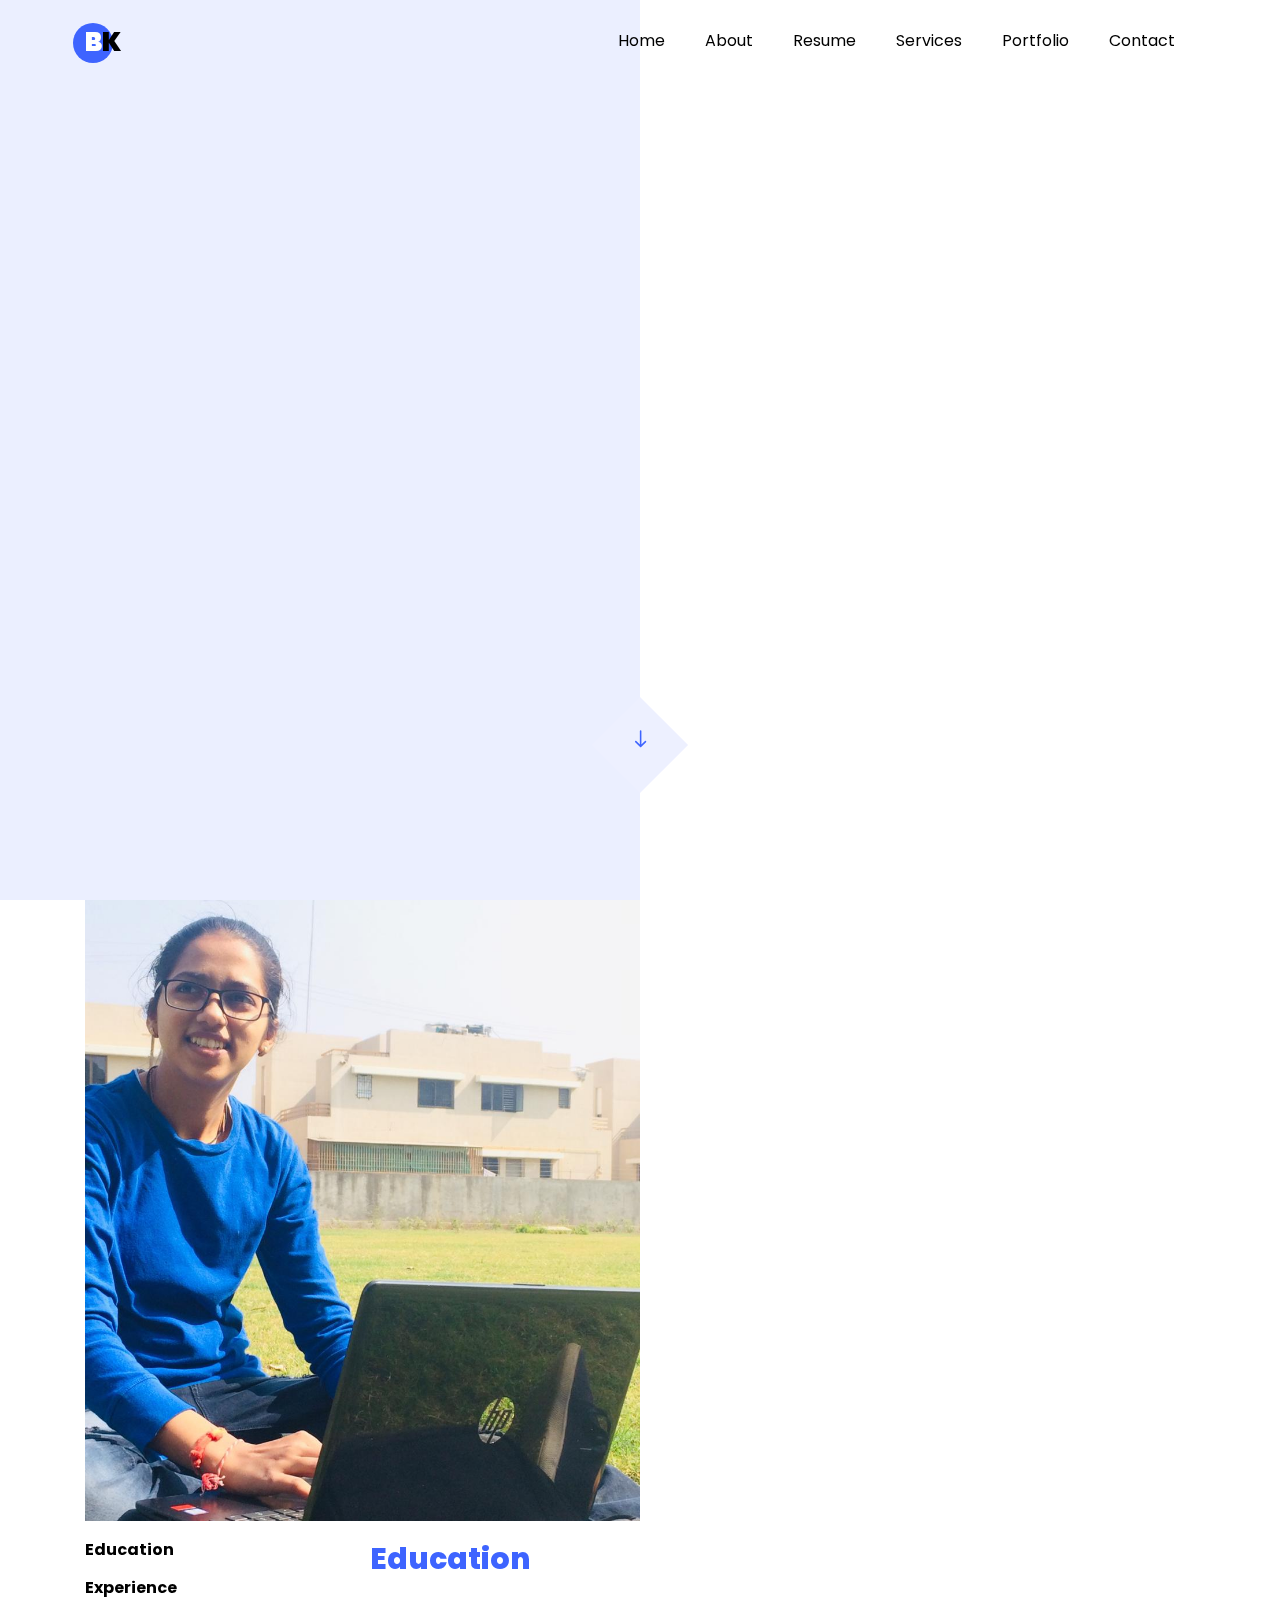
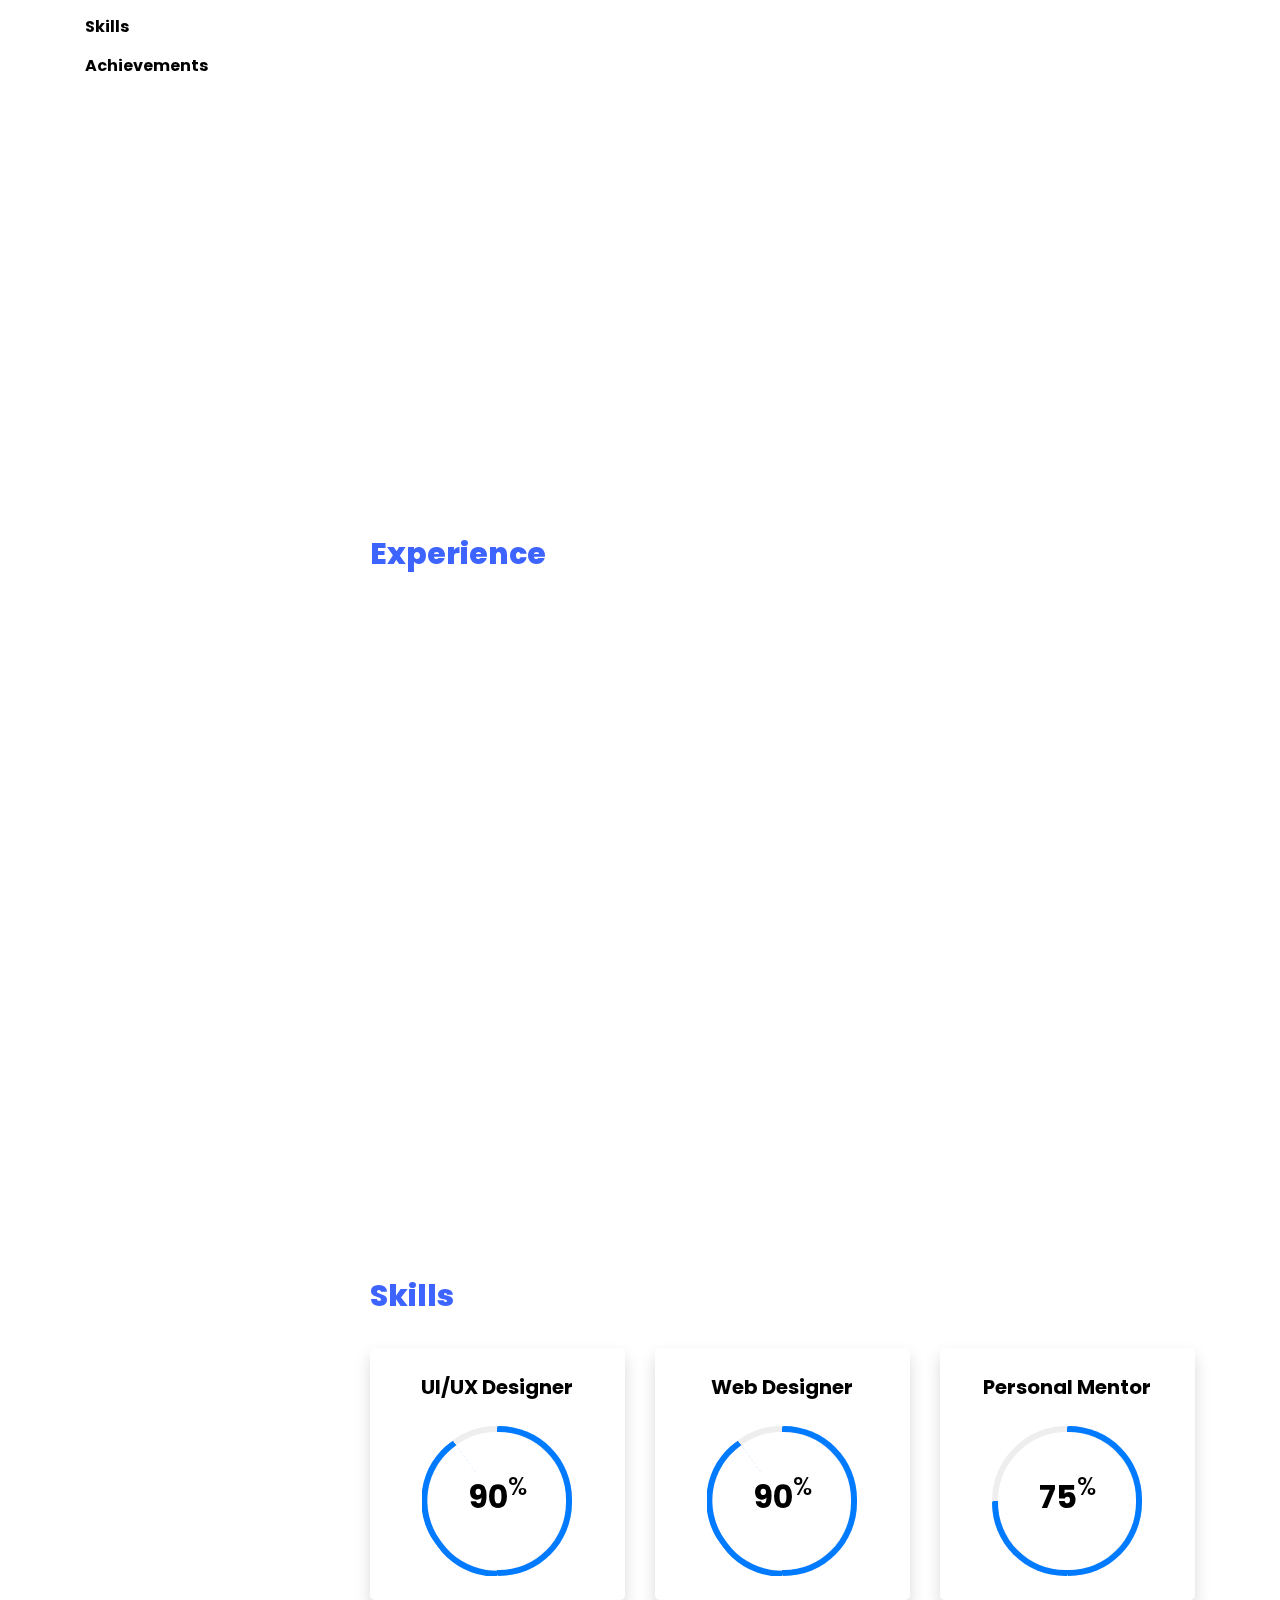
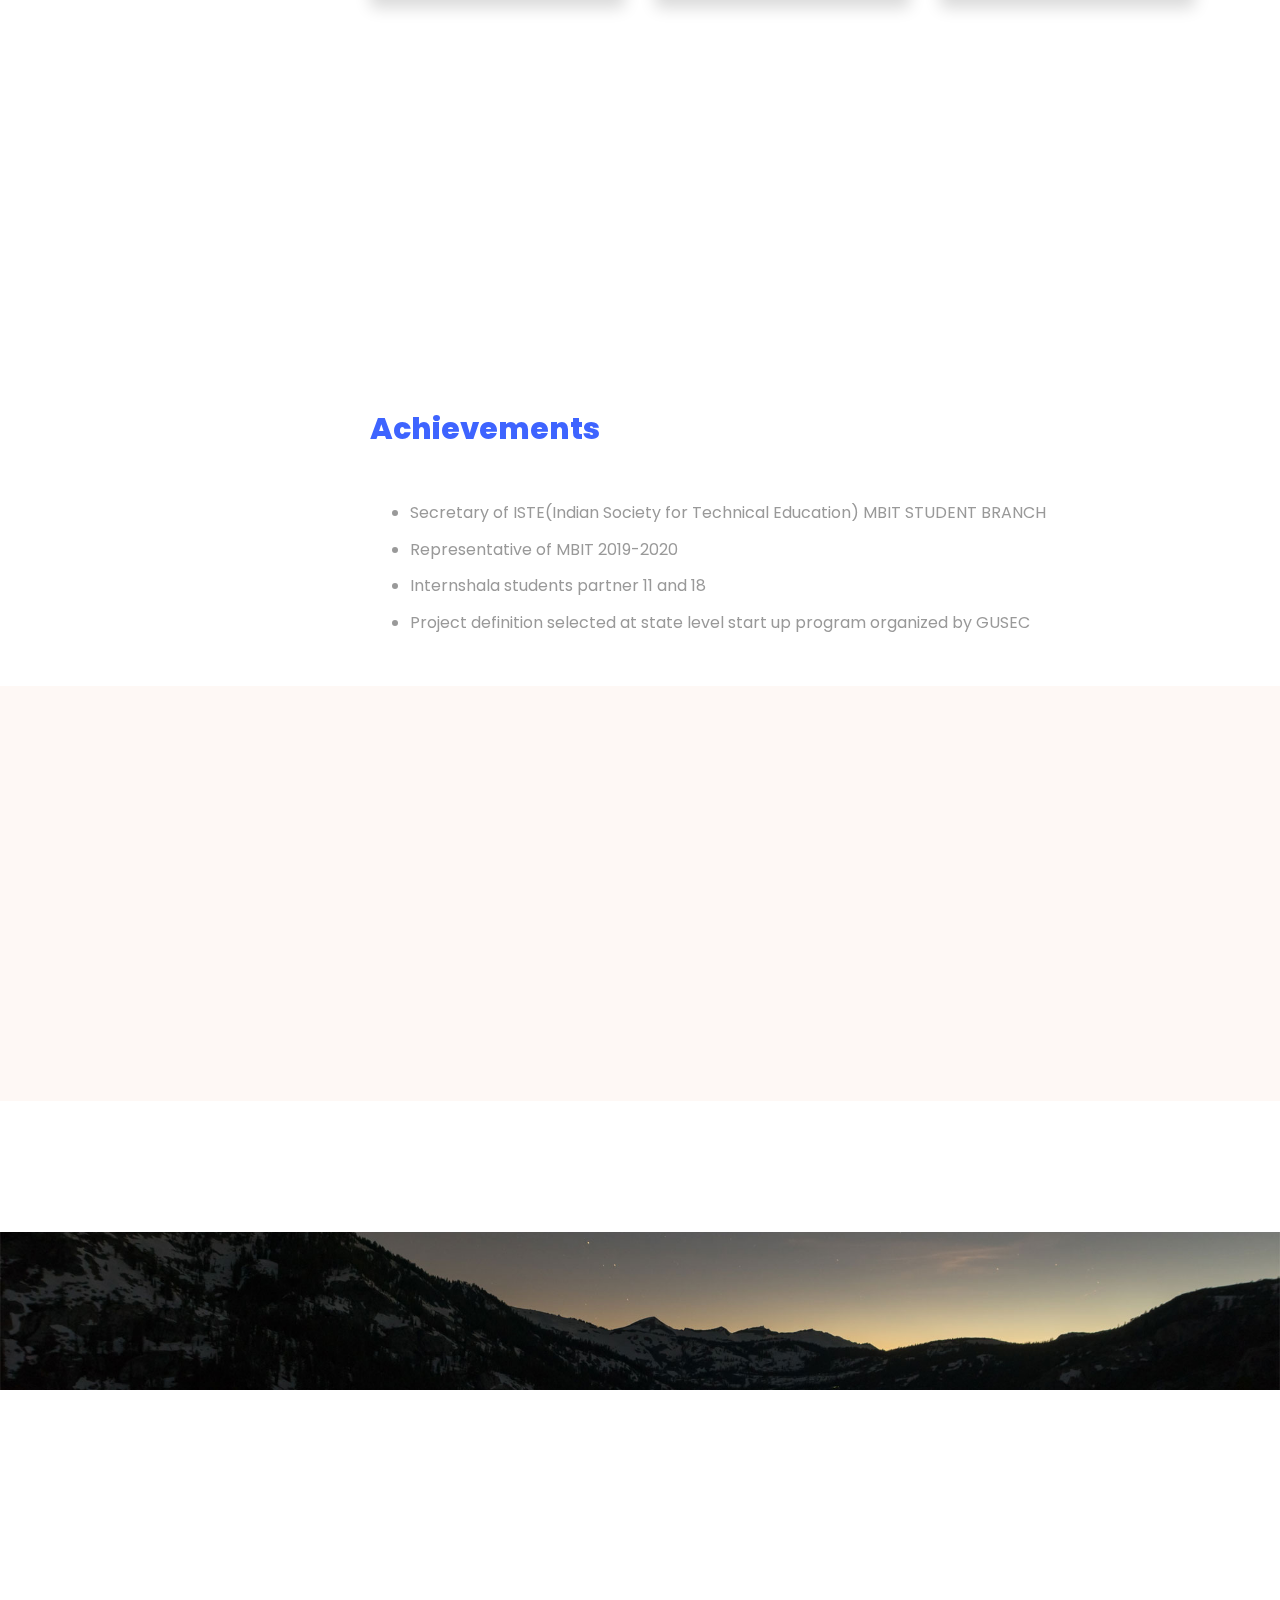
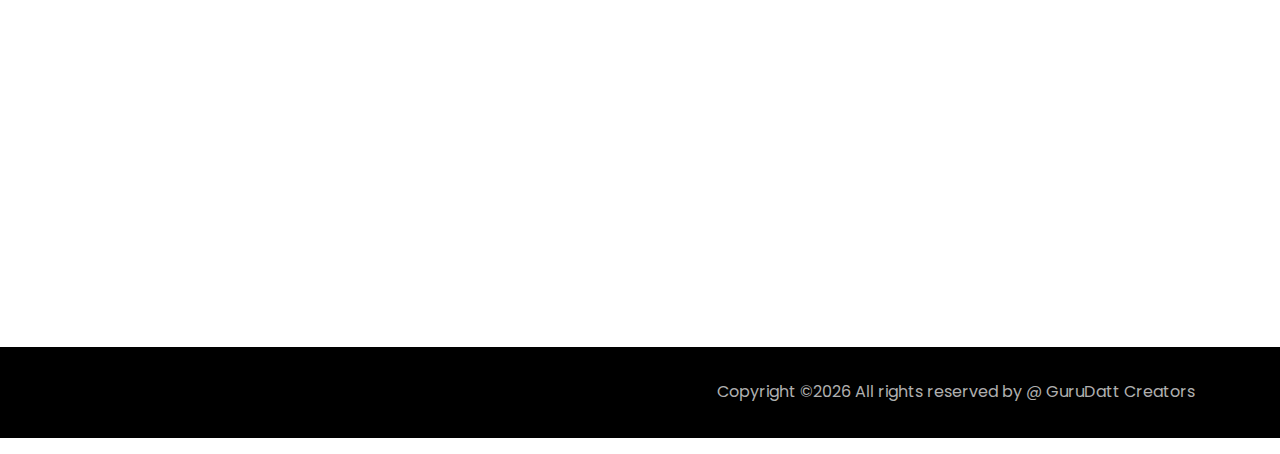
==== commit 47eb3f39: "update about section" ====
--- a/index.html
+++ b/index.html
@@ -4,7 +4,7 @@
 <!-- Mirrored from technext.github.io/ronaldo/ by HTTrack Website Copier/3.x [XR&CO'2014], Mon, 31 May 2021 11:01:25 GMT -->
 <!-- Added by HTTrack --><meta http-equiv="content-type" content="text/html;charset=utf-8" /><!-- /Added by HTTrack -->
 <head>
-    <title>Ronaldo - Free Bootstrap 4 Template by Colorlib</title>
+    <title>Bhumi Kachhiya - BK</title>
     <meta charset="utf-8">
     <meta name="viewport" content="width=device-width, initial-scale=1, shrink-to-fit=no">
     
@@ -89,17 +89,17 @@
 		          <div class="col-md-12 heading-section ftco-animate">
 		          	<h1 class="big">About</h1>
 		            <h2 class="mb-4">About Me</h2>
-		            <p>I am Bhumi Kachhiya. I'm UI/UX Designer, Front end Developer and Wordpress/shopify Developer life long learner, and ready for new opportunities.</p>
+		            <p>I am Bhumi Kachhiya.I'm UI/UX Designer, Front end Developer life long learner, and ready for new opportunities.</p>
 		          <p>I believe in user centered design and delivering the best possible experience to people. I have experience with following technology</p>
-					<p>I was Representative of Madhuben & Bhanubhai Patel Institute of Technology 2019-2020. I also have experience in Non-technical field like Management , Speaker and Leadership. I worked as Secretary of ISTE MBIT SB and lead whole team since 2018 with 250+ members continuously 2 years. Also handle 20+ events as coordinator and volunteering in 35+ events.</p>
+					<p>I was Representative of Madhuben & Bhanubhai Patel Institute of Technology 2019-2020. I also have strong command in Non-technical field like Management , Public Speaking and Leadership. I worked as Secretary of ISTE MBIT SB and lead whole team since 2018 with 250+ members continuously 2 years. Also handle 20+ events as coordinator and volunteering in 35+ events.</p>
 				</div>
 		        </div>
 	          <div class="counter-wrap ftco-animate d-flex mt-md-3">
               <div class="text">
-              	<p class="mb-4">
+              	<!--<p class="mb-4">
 	                <span class="number" data-number="120">0</span>
 	                <span>Project complete</span>
-                </p>
+                </p>-->
                 <!-- <p><a href="#" class="btn btn-primary py-3 px-3">Download CV</a></p> -->
               </div>
 	          </div>
@@ -131,7 +131,7 @@
 					    	</div>
 					    	<div class="text pl-3">
 		    					<span class="date">2016-2020</span>
-		    					<h2>B.E - Computer Engineering</h2>
+		    					<h2>B.E - Computer Engineering - 8.52</h2>
 		    					<span class="position">MBIT</span>
 	    					</div>
 	    				</div>
@@ -141,7 +141,7 @@
 					    	</div>
 					    	<div class="text pl-3">
 		    					<span class="date">2014-2016</span>
-		    					<h2>H.S.C.</h2>
+		    					<h2>H.S.C. - 67%</h2>
 		    					<span class="position">Kasturba Kanya Vidhyalaya</span>
 		    				</div>
 	    				</div>
@@ -151,8 +151,8 @@
 					    	</div>
 					    	<div class="text pl-3">
 		    					<span class="date">2013-2014</span>
-		    					<h2>S.S.C.</h2>
-		    					<span class="position">Cambridge University</span>
+		    					<h2>S.S.C.- 73%</h2>
+		    					<span class="position">Kasturba Kanya Vidhyalaya</span>
 		    				</div>
 	    				</div>
 					  </div>
@@ -443,7 +443,7 @@
 
           
 	<!-- ======= Services Section ======= -->
-    <section id="services" class="services section-bg ftco-section" id="services-section">
+    <section  class="services section-bg ftco-section" id="services-section">
 		<div class="container">
   
 		  <div class="section-title" data-aos="fade-up">
@@ -496,10 +496,10 @@
 
 	  <div class="section-title" data-aos="fade-up">
 		<h2 class="text-center">Portfolio</h2>
-		<p class="text-center">Check out our beautifull portfolio</p>
+		<p class="text-center">This Section are under maintanance</p>
 	  </div>
 
-	  <div class="row" data-aos="fade-up" data-aos-delay="100">
+	  <!-- <div class="row" data-aos="fade-up" data-aos-delay="100">
 		<div class="col-lg-12">
 		  <ul id="portfolio-flters">
 			<li data-filter="*" class="filter-active">All</li>
@@ -640,7 +640,7 @@
 
 	  </div>
 
-	</div>
+	</div> -->
   </section><!-- End Portfolio Section -->
 
     
@@ -650,8 +650,8 @@
 				<div class="row justify-content-center">
 					<div class="col-md-7 ftco-animate text-center">
 						<h2>I'm <span>Available</span> for freelancing</h2>
-						<p>A small river named Duden flows by their place and supplies it with the necessary regelialia.</p>
-						<p class="mb-0"><a href="#" class="btn btn-primary py-3 px-5">Hire me</a></p>
+						<p></p>
+						<p class="mb-0"><a href="https://www.upwork.com/freelancers/~0124644f7e49f0ee32" class="btn btn-primary py-3 px-5">Hire me</a></p>
 					</div>
 				</div>
 			</div>
@@ -699,7 +699,7 @@
           		</div>
           		<div>
 	          		<h3 class="mb-4">Website</h3>
-		            <p><a href="#">yoursite.com</a></p>
+		            <p><a href="https://bhumi-bk.github.io/BK/">BK.in</a></p>
 	            </div>
 	          </div>
           </div>
@@ -714,7 +714,7 @@
 		<ul class="ftco-footer-social list-unstyled float-md-left float-lft  text-center">
 			<li class="ftco-animate"><a href="#"><span class="icon-facebook"></span></a></li>
 			<li class="ftco-animate"><a href="#"><span class="icon-instagram"></span></a></li>
-			<li class="ftco-animate"><a href="#"><span><i class="fa fa-dribbble" aria-hidden="true"></i></span></a></li>
+			
 		</ul>
             <p class="text-right mt-3">Copyright &copy;<script>document.write(new Date().getFullYear());</script> All rights reserved by @ GuruDatt Creators</p>
 
@@ -745,4 +745,4 @@
   </body>
 
 <!-- Mirrored from technext.github.io/ronaldo/ by HTTrack Website Copier/3.x [XR&CO'2014], Mon, 31 May 2021 11:01:41 GMT -->
-</html>+</html>
